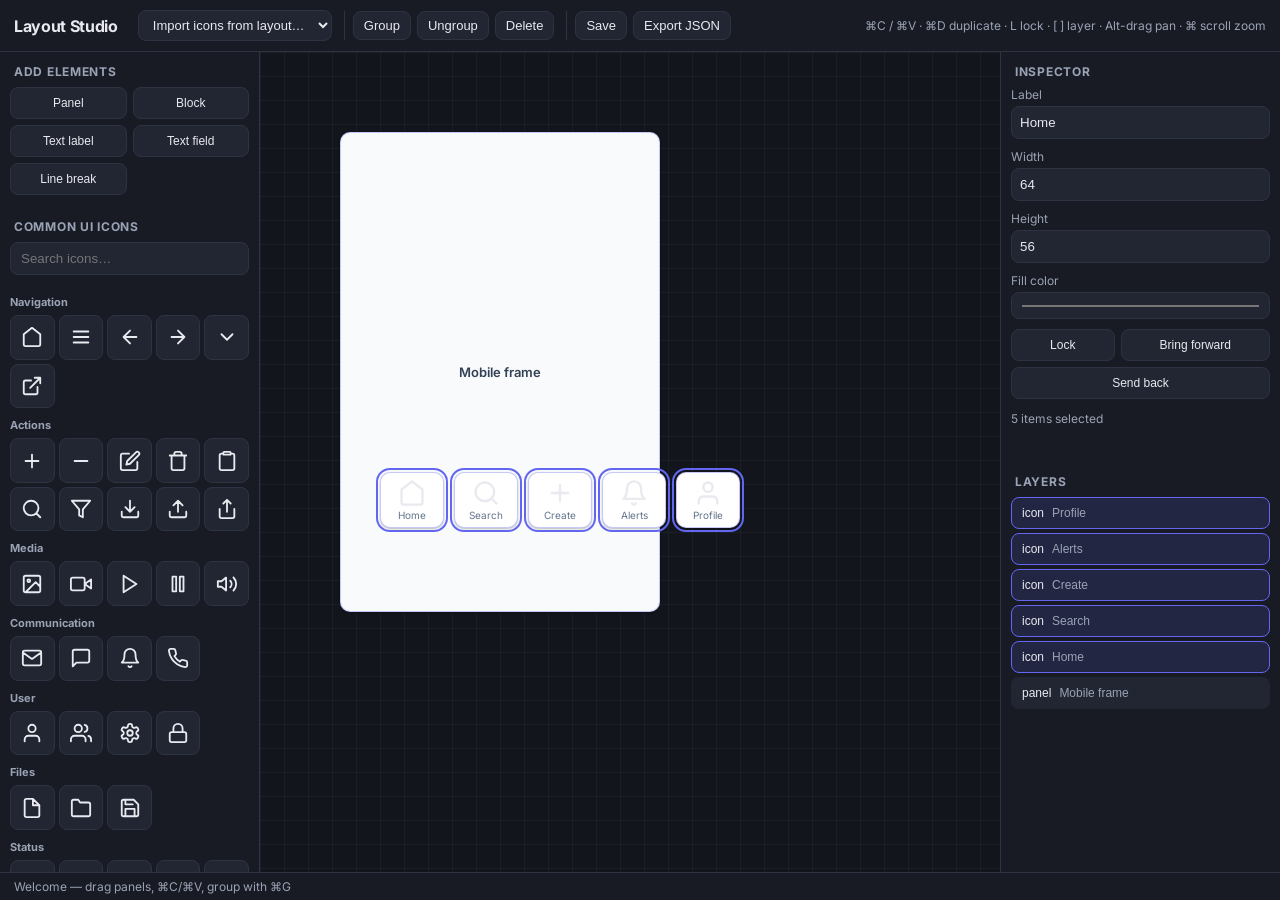
==== layout-studio/index.html @ 889ed474 "Add Layout Studio wireframe canvas with Figma-like editing tools Introduces a standalone browser app" ====
<!DOCTYPE html>
<html lang="en">
  <head>
    <meta charset="UTF-8" />
    <meta name="viewport" content="width=device-width, initial-scale=1" />
    <title>Layout Studio — lightweight wireframe canvas</title>
    <link rel="preconnect" href="https://fonts.googleapis.com" />
    <link rel="preconnect" href="https://fonts.gstatic.com" crossorigin />
    <link
      href="https://fonts.googleapis.com/css2?family=Inter:wght@400;600;700&display=swap"
      rel="stylesheet"
    />
    <link rel="stylesheet" href="css/styles.css" />
  </head>
  <body>
    <div class="app">
      <header class="topbar">
        <span class="brand">Layout Studio</span>
        <select id="import-layout" aria-label="Import from menu layout"></select>
        <div class="tool-group">
          <button type="button" id="btn-group" title="Group (⌘G)">Group</button>
          <button type="button" id="btn-ungroup" title="Ungroup (⌘⇧G)">
            Ungroup
          </button>
          <button type="button" id="btn-delete" title="Delete">Delete</button>
        </div>
        <div class="tool-group">
          <button type="button" id="btn-save">Save</button>
          <button type="button" id="btn-export">Export JSON</button>
        </div>
        <span class="muted" style="margin-left: auto; font-size: 12px">
          ⌘C / ⌘V · ⌘D duplicate · L lock · [ ] layer · Alt-drag pan · ⌘ scroll zoom
        </span>
      </header>

      <div class="main">
        <aside class="sidebar left">
          <h3>Add elements</h3>
          <div class="add-tools">
            <button type="button" data-add="panel">Panel</button>
            <button type="button" data-add="block">Block</button>
            <button type="button" data-add="text">Text label</button>
            <button type="button" data-add="textfield">Text field</button>
            <button type="button" data-add="linebreak">Line break</button>
          </div>
          <h3>Common UI icons</h3>
          <input
            id="icon-search"
            type="search"
            placeholder="Search icons…"
            autocomplete="off"
          />
          <div class="sidebar-scroll" id="icon-library"></div>
        </aside>

        <div class="canvas-wrap">
          <div id="canvas" tabindex="0">
            <div id="canvas-inner"></div>
          </div>
        </div>

        <aside class="sidebar right">
          <h3>Inspector</h3>
          <div class="sidebar-scroll" id="props-panel">
            <p class="muted">Select an object to edit.</p>
          </div>
          <h3>Layers</h3>
          <div class="sidebar-scroll" id="layers-list"></div>
        </aside>

        <footer class="statusbar" id="status">Ready</footer>
      </div>
    </div>
    <script type="module" src="js/app.js"></script>
  </body>
</html>
---- layout-studio/css/styles.css ----
:root {
  --bg: #0f1117;
  --surface: #181b24;
  --surface-2: #222633;
  --border: #2e3344;
  --text: #e8eaef;
  --muted: #9aa3b5;
  --accent: #6366f1;
  --accent-soft: rgba(99, 102, 241, 0.15);
  --canvas-bg: #12151c;
  --grid: rgba(255, 255, 255, 0.04);
  --danger: #ef4444;
  font-family: "Inter", system-ui, -apple-system, sans-serif;
}

* {
  box-sizing: border-box;
}

html,
body {
  margin: 0;
  height: 100%;
  background: var(--bg);
  color: var(--text);
}

.app {
  display: grid;
  grid-template-rows: auto 1fr;
  height: 100vh;
}

.topbar {
  display: flex;
  align-items: center;
  gap: 12px;
  padding: 10px 14px;
  border-bottom: 1px solid var(--border);
  background: var(--surface);
  flex-wrap: wrap;
}

.brand {
  font-weight: 700;
  letter-spacing: -0.02em;
  margin-right: 8px;
}

.topbar select,
.topbar button {
  background: var(--surface-2);
  color: var(--text);
  border: 1px solid var(--border);
  border-radius: 8px;
  padding: 6px 10px;
  font-size: 13px;
  cursor: pointer;
}

.topbar button:hover,
.topbar select:hover {
  border-color: var(--accent);
}

.tool-group {
  display: flex;
  gap: 6px;
  align-items: center;
  padding-left: 8px;
  border-left: 1px solid var(--border);
}

.main {
  display: grid;
  grid-template-columns: 260px 1fr 280px;
  min-height: 0;
}

.sidebar {
  border-right: 1px solid var(--border);
  background: var(--surface);
  display: flex;
  flex-direction: column;
  min-height: 0;
}

.sidebar.right {
  border-right: none;
  border-left: 1px solid var(--border);
}

.sidebar h3 {
  margin: 0;
  padding: 12px 14px 8px;
  font-size: 12px;
  text-transform: uppercase;
  letter-spacing: 0.06em;
  color: var(--muted);
}

.sidebar-scroll {
  overflow: auto;
  padding: 0 10px 12px;
  flex: 1;
}

.add-tools {
  display: grid;
  grid-template-columns: 1fr 1fr;
  gap: 6px;
  padding: 0 10px 12px;
}

.add-tools button {
  background: var(--surface-2);
  border: 1px solid var(--border);
  color: var(--text);
  border-radius: 8px;
  padding: 8px;
  font-size: 12px;
  cursor: pointer;
}

.add-tools button:hover {
  background: var(--accent-soft);
  border-color: var(--accent);
}

#icon-search {
  width: calc(100% - 20px);
  margin: 0 10px 10px;
  padding: 8px 10px;
  border-radius: 8px;
  border: 1px solid var(--border);
  background: var(--surface-2);
  color: var(--text);
}

.icon-section h4 {
  margin: 10px 0 6px;
  font-size: 11px;
  color: var(--muted);
}

.icon-grid {
  display: grid;
  grid-template-columns: repeat(5, 1fr);
  gap: 4px;
}

.icon-pick {
  aspect-ratio: 1;
  display: grid;
  place-items: center;
  background: var(--surface-2);
  border: 1px solid var(--border);
  border-radius: 8px;
  color: var(--text);
  cursor: pointer;
}

.icon-pick:hover {
  border-color: var(--accent);
  background: var(--accent-soft);
}

.canvas-wrap {
  position: relative;
  overflow: hidden;
  background: var(--canvas-bg);
  background-image: linear-gradient(var(--grid) 1px, transparent 1px),
    linear-gradient(90deg, var(--grid) 1px, transparent 1px);
  background-size: 24px 24px;
}

#canvas {
  width: 100%;
  height: 100%;
  position: relative;
  cursor: default;
}

#canvas-inner {
  position: absolute;
  left: 0;
  top: 0;
  transform-origin: 0 0;
  width: 4000px;
  height: 4000px;
}

.node {
  position: absolute;
  border: 1px solid rgba(99, 102, 241, 0.35);
  border-radius: 10px;
  cursor: move;
  user-select: none;
  display: flex;
  align-items: center;
  justify-content: center;
  padding: 6px;
  box-shadow: 0 1px 2px rgba(0, 0, 0, 0.25);
}

.node.is-selected {
  outline: 2px solid var(--accent);
  outline-offset: 2px;
}

.node.is-locked {
  opacity: 0.85;
  cursor: not-allowed;
}

.node-group {
  border-style: dashed;
  border-color: var(--accent);
  background: var(--accent-soft) !important;
}

.node-label {
  font-size: 13px;
  font-weight: 600;
  color: #334155;
  pointer-events: none;
}

.node-text {
  font-size: 14px;
  font-weight: 500;
  border: none;
  background: transparent !important;
  box-shadow: none;
  justify-content: flex-start;
  padding-left: 4px;
}

.node-textfield {
  justify-content: flex-start;
  background: #fff !important;
  border-color: #cbd5e1;
}

.tf-placeholder {
  color: #94a3b8;
  font-size: 13px;
}

.node-icon {
  flex-direction: column;
  gap: 2px;
  background: #fff !important;
}

.icon-caption {
  font-size: 10px;
  color: #64748b;
}

.node-linebreak {
  border: none;
  box-shadow: none;
  background: transparent !important;
  padding: 0;
}

.break-line {
  display: block;
  width: 100%;
  height: 2px;
  background: #94a3b8;
  border-radius: 1px;
}

.lock-badge {
  position: absolute;
  top: 4px;
  right: 4px;
  opacity: 0.6;
}

.marquee {
  position: absolute;
  border: 1px dashed var(--accent);
  background: var(--accent-soft);
  pointer-events: none;
}

.layer-row {
  display: flex;
  justify-content: space-between;
  width: 100%;
  text-align: left;
  padding: 8px 10px;
  margin-bottom: 4px;
  border-radius: 8px;
  border: 1px solid transparent;
  background: var(--surface-2);
  color: var(--text);
  font-size: 12px;
  cursor: pointer;
}

.layer-row.active {
  border-color: var(--accent);
  background: var(--accent-soft);
}

.layer-name {
  color: var(--muted);
  margin-left: 8px;
  flex: 1;
  overflow: hidden;
  text-overflow: ellipsis;
  white-space: nowrap;
}

#props-panel label {
  display: block;
  font-size: 12px;
  color: var(--muted);
  margin-bottom: 10px;
}

#props-panel input {
  display: block;
  width: 100%;
  margin-top: 4px;
  padding: 8px;
  border-radius: 8px;
  border: 1px solid var(--border);
  background: var(--surface-2);
  color: var(--text);
}

.prop-actions {
  display: flex;
  flex-wrap: wrap;
  gap: 6px;
  margin-top: 8px;
}

.prop-actions button {
  flex: 1 1 auto;
  min-width: 90px;
  padding: 8px;
  border-radius: 8px;
  border: 1px solid var(--border);
  background: var(--surface-2);
  color: var(--text);
  cursor: pointer;
  font-size: 12px;
}

.muted {
  color: var(--muted);
  font-size: 12px;
}

.statusbar {
  grid-column: 1 / -1;
  border-top: 1px solid var(--border);
  padding: 6px 14px;
  font-size: 12px;
  color: var(--muted);
  background: var(--surface);
}

.main {
  grid-template-rows: 1fr auto;
}

@media (max-width: 960px) {
  .main {
    grid-template-columns: 1fr;
    grid-template-rows: auto 1fr auto auto;
  }
  .sidebar.left {
    order: 2;
    max-height: 200px;
  }
  .canvas-wrap {
    order: 1;
    min-height: 50vh;
  }
}
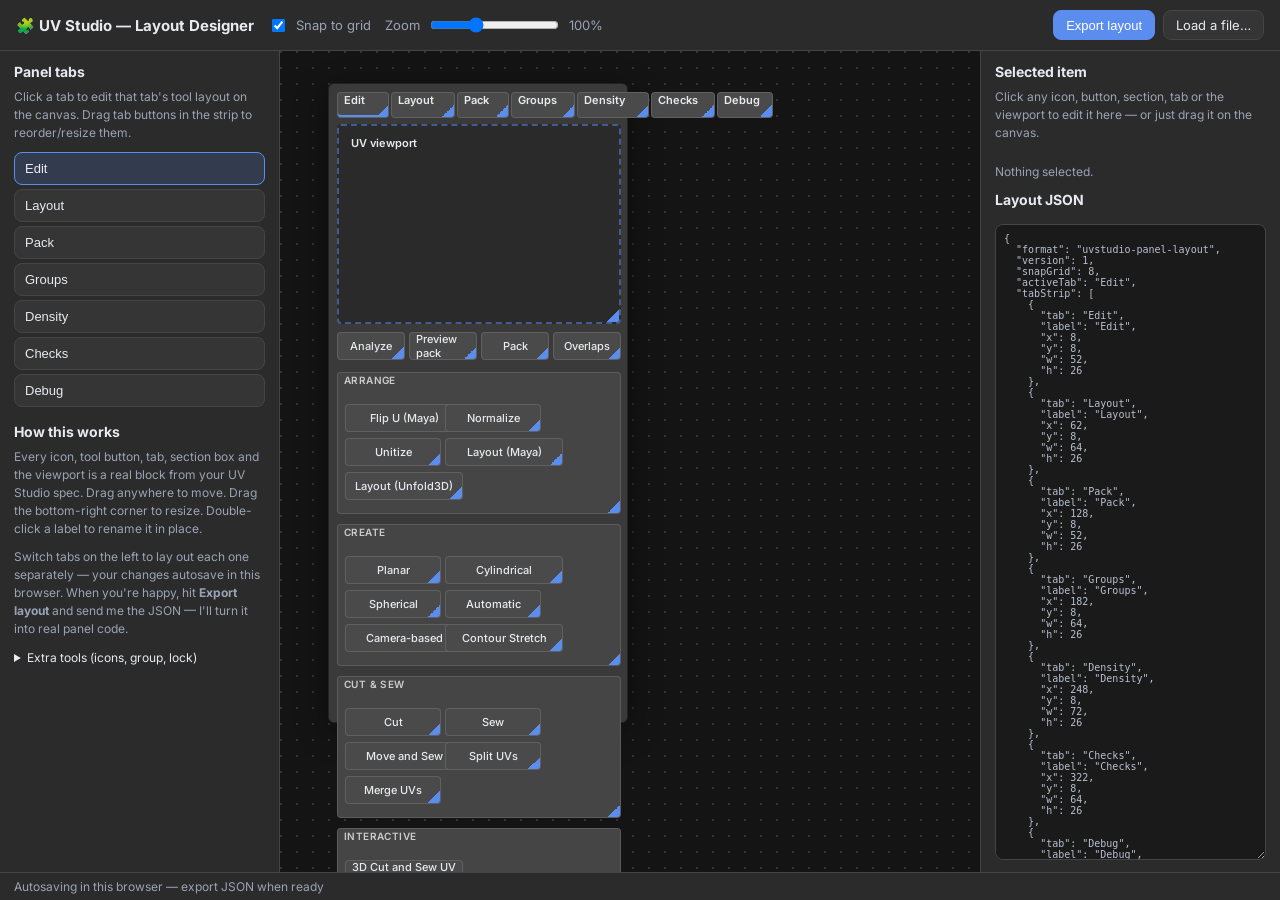
==== commit f53e9442: "Rebuild layout-studio as UV Studio Layout Designer from artifact spec Match panel tabs, snap/zoom, i" ====
--- a/layout-studio/index.html
+++ b/layout-studio/index.html
@@ -3,7 +3,7 @@
   <head>
     <meta charset="UTF-8" />
     <meta name="viewport" content="width=device-width, initial-scale=1" />
-    <title>Layout Studio — lightweight wireframe canvas</title>
+    <title>UV Studio — Layout Designer</title>
     <link rel="preconnect" href="https://fonts.googleapis.com" />
     <link rel="preconnect" href="https://fonts.gstatic.com" crossorigin />
     <link
@@ -13,44 +13,65 @@
     <link rel="stylesheet" href="css/styles.css" />
   </head>
   <body>
-    <div class="app">
+    <div class="app uv-designer">
       <header class="topbar">
-        <span class="brand">Layout Studio</span>
-        <select id="import-layout" aria-label="Import from menu layout"></select>
+        <span class="brand">🧩 UV Studio — Layout Designer</span>
+        <label class="chk">
+          <input type="checkbox" id="snap-grid" checked />
+          Snap to grid
+        </label>
+        <label class="zoom-control">
+          Zoom
+          <input type="range" id="zoom-range" min="50" max="200" value="100" />
+          <span id="zoom-label">100%</span>
+        </label>
         <div class="tool-group">
-          <button type="button" id="btn-group" title="Group (⌘G)">Group</button>
-          <button type="button" id="btn-ungroup" title="Ungroup (⌘⇧G)">
-            Ungroup
+          <button type="button" id="btn-export" class="primary">
+            Export layout
           </button>
-          <button type="button" id="btn-delete" title="Delete">Delete</button>
+          <label class="file-btn">
+            Load a file…
+            <input type="file" id="load-json" accept="application/json,.json" hidden />
+          </label>
         </div>
-        <div class="tool-group">
-          <button type="button" id="btn-save">Save</button>
-          <button type="button" id="btn-export">Export JSON</button>
-        </div>
-        <span class="muted" style="margin-left: auto; font-size: 12px">
-          ⌘C / ⌘V · ⌘D duplicate · L lock · [ ] layer · Alt-drag pan · ⌘ scroll zoom
-        </span>
       </header>
 
       <div class="main">
         <aside class="sidebar left">
-          <h3>Add elements</h3>
-          <div class="add-tools">
-            <button type="button" data-add="panel">Panel</button>
-            <button type="button" data-add="block">Block</button>
-            <button type="button" data-add="text">Text label</button>
-            <button type="button" data-add="textfield">Text field</button>
-            <button type="button" data-add="linebreak">Line break</button>
+          <h2 class="sidebar-title">Panel tabs</h2>
+          <p class="hint">
+            Click a tab to edit that tab's tool layout on the canvas. Drag tab
+            buttons in the strip to reorder/resize them.
+          </p>
+          <nav id="tab-list" class="tab-list"></nav>
+
+          <h2 class="sidebar-title">How this works</h2>
+          <div class="help-copy">
+            <p>
+              Every icon, tool button, tab, section box and the viewport is a
+              real block from your UV Studio spec. Drag anywhere to move. Drag
+              the bottom-right corner to resize. Double-click a label to rename
+              it in place.
+            </p>
+            <p>
+              Switch tabs on the left to lay out each one separately — your
+              changes autosave in this browser. When you're happy, hit
+              <strong>Export layout</strong> and send me the JSON — I'll turn
+              it into real panel code.
+            </p>
           </div>
-          <h3>Common UI icons</h3>
-          <input
-            id="icon-search"
-            type="search"
-            placeholder="Search icons…"
-            autocomplete="off"
-          />
-          <div class="sidebar-scroll" id="icon-library"></div>
+
+          <details class="extras">
+            <summary>Extra tools (icons, group, lock)</summary>
+            <input id="icon-search" type="search" placeholder="Search icons…" />
+            <div id="icon-library" class="sidebar-scroll compact"></div>
+            <div class="mini-actions">
+              <button type="button" id="btn-group">Group</button>
+              <button type="button" id="btn-lock">Lock</button>
+              <button type="button" id="btn-forward">Forward</button>
+              <button type="button" id="btn-back">Back</button>
+            </div>
+          </details>
         </aside>
 
         <div class="canvas-wrap">
@@ -60,17 +81,22 @@
         </div>
 
         <aside class="sidebar right">
-          <h3>Inspector</h3>
-          <div class="sidebar-scroll" id="props-panel">
-            <p class="muted">Select an object to edit.</p>
+          <h2 class="sidebar-title">Selected item</h2>
+          <p class="hint">
+            Click any icon, button, section, tab or the viewport to edit it here
+            — or just drag it on the canvas.
+          </p>
+          <div id="props-panel" class="props-form">
+            <p class="muted">Nothing selected.</p>
           </div>
-          <h3>Layers</h3>
-          <div class="sidebar-scroll" id="layers-list"></div>
+
+          <h2 class="sidebar-title">Layout JSON</h2>
+          <textarea id="json-preview" class="json-preview" readonly spellcheck="false"></textarea>
         </aside>
 
         <footer class="statusbar" id="status">Ready</footer>
       </div>
     </div>
-    <script type="module" src="js/app.js"></script>
+    <script type="module" src="js/uv-designer.js"></script>
   </body>
 </html>
--- a/layout-studio/css/styles.css
+++ b/layout-studio/css/styles.css
@@ -1,16 +1,15 @@
 :root {
-  --bg: #0f1117;
-  --surface: #181b24;
-  --surface-2: #222633;
-  --border: #2e3344;
+  --bg: #1e1e1e;
+  --surface: #2b2b2b;
+  --surface-2: #353535;
+  --border: #454545;
   --text: #e8eaef;
   --muted: #9aa3b5;
-  --accent: #6366f1;
-  --accent-soft: rgba(99, 102, 241, 0.15);
-  --canvas-bg: #12151c;
-  --grid: rgba(255, 255, 255, 0.04);
-  --danger: #ef4444;
-  font-family: "Inter", system-ui, -apple-system, sans-serif;
+  --accent: #5b8def;
+  --accent-soft: rgba(91, 141, 239, 0.18);
+  --canvas-bg: #141414;
+  --maya-panel: #3a3a3a;
+  font-family: "Inter", system-ui, sans-serif;
 }
 
 * {
@@ -34,8 +33,8 @@
 .topbar {
   display: flex;
   align-items: center;
-  gap: 12px;
-  padding: 10px 14px;
+  gap: 14px;
+  padding: 10px 16px;
   border-bottom: 1px solid var(--border);
   background: var(--surface);
   flex-wrap: wrap;
@@ -43,104 +42,130 @@
 
 .brand {
   font-weight: 700;
-  letter-spacing: -0.02em;
-  margin-right: 8px;
-}
-
-.topbar select,
-.topbar button {
+  font-size: 15px;
+}
+
+.chk,
+.zoom-control {
+  display: flex;
+  align-items: center;
+  gap: 8px;
+  font-size: 13px;
+  color: var(--muted);
+}
+
+.topbar button,
+.file-btn {
   background: var(--surface-2);
   color: var(--text);
   border: 1px solid var(--border);
   border-radius: 8px;
-  padding: 6px 10px;
+  padding: 6px 12px;
   font-size: 13px;
   cursor: pointer;
 }
 
-.topbar button:hover,
-.topbar select:hover {
+.topbar button.primary {
+  background: var(--accent);
   border-color: var(--accent);
+  color: #fff;
 }
 
 .tool-group {
   display: flex;
-  gap: 6px;
-  align-items: center;
-  padding-left: 8px;
-  border-left: 1px solid var(--border);
+  gap: 8px;
+  margin-left: auto;
 }
 
 .main {
   display: grid;
-  grid-template-columns: 260px 1fr 280px;
+  grid-template-columns: 280px 1fr 300px;
+  grid-template-rows: 1fr auto;
   min-height: 0;
 }
 
 .sidebar {
   border-right: 1px solid var(--border);
   background: var(--surface);
-  display: flex;
-  flex-direction: column;
+  padding: 12px 14px;
+  overflow: auto;
   min-height: 0;
 }
 
 .sidebar.right {
   border-right: none;
   border-left: 1px solid var(--border);
-}
-
-.sidebar h3 {
-  margin: 0;
-  padding: 12px 14px 8px;
+  display: flex;
+  flex-direction: column;
+}
+
+.sidebar-title {
+  margin: 0 0 8px;
+  font-size: 14px;
+  font-weight: 700;
+}
+
+.hint,
+.help-copy p {
   font-size: 12px;
-  text-transform: uppercase;
-  letter-spacing: 0.06em;
-  color: var(--muted);
-}
-
-.sidebar-scroll {
-  overflow: auto;
-  padding: 0 10px 12px;
-  flex: 1;
-}
-
-.add-tools {
-  display: grid;
-  grid-template-columns: 1fr 1fr;
-  gap: 6px;
-  padding: 0 10px 12px;
-}
-
-.add-tools button {
-  background: var(--surface-2);
-  border: 1px solid var(--border);
-  color: var(--text);
-  border-radius: 8px;
-  padding: 8px;
-  font-size: 12px;
-  cursor: pointer;
-}
-
-.add-tools button:hover {
-  background: var(--accent-soft);
-  border-color: var(--accent);
-}
-
-#icon-search {
-  width: calc(100% - 20px);
-  margin: 0 10px 10px;
+  line-height: 1.5;
+  color: var(--muted);
+  margin: 0 0 10px;
+}
+
+.tab-list {
+  display: flex;
+  flex-direction: column;
+  gap: 4px;
+  margin-bottom: 16px;
+}
+
+.tab-pick {
+  text-align: left;
   padding: 8px 10px;
   border-radius: 8px;
   border: 1px solid var(--border);
   background: var(--surface-2);
   color: var(--text);
-}
-
-.icon-section h4 {
-  margin: 10px 0 6px;
+  cursor: pointer;
+  font-size: 13px;
+}
+
+.tab-pick.active {
+  border-color: var(--accent);
+  background: var(--accent-soft);
+}
+
+.extras {
+  margin-top: 12px;
+  font-size: 12px;
+}
+
+.extras input[type="search"] {
+  width: 100%;
+  margin: 8px 0;
+  padding: 6px 8px;
+  border-radius: 6px;
+  border: 1px solid var(--border);
+  background: var(--surface-2);
+  color: var(--text);
+}
+
+.mini-actions {
+  display: grid;
+  grid-template-columns: 1fr 1fr;
+  gap: 4px;
+  margin-top: 8px;
+}
+
+.mini-actions button {
+  padding: 6px;
   font-size: 11px;
-  color: var(--muted);
+  border-radius: 6px;
+  border: 1px solid var(--border);
+  background: var(--surface-2);
+  color: var(--text);
+  cursor: pointer;
 }
 
 .icon-grid {
@@ -151,237 +176,166 @@
 
 .icon-pick {
   aspect-ratio: 1;
+  border: 1px solid var(--border);
+  border-radius: 6px;
+  background: var(--surface-2);
+  color: var(--text);
+  cursor: pointer;
   display: grid;
   place-items: center;
-  background: var(--surface-2);
-  border: 1px solid var(--border);
-  border-radius: 8px;
-  color: var(--text);
-  cursor: pointer;
-}
-
-.icon-pick:hover {
-  border-color: var(--accent);
-  background: var(--accent-soft);
 }
 
 .canvas-wrap {
-  position: relative;
   overflow: hidden;
   background: var(--canvas-bg);
-  background-image: linear-gradient(var(--grid) 1px, transparent 1px),
-    linear-gradient(90deg, var(--grid) 1px, transparent 1px);
-  background-size: 24px 24px;
+  background-image: radial-gradient(circle at 1px 1px, #333 1px, transparent 0);
+  background-size: 16px 16px;
 }
 
 #canvas {
   width: 100%;
   height: 100%;
   position: relative;
-  cursor: default;
 }
 
 #canvas-inner {
   position: absolute;
-  left: 0;
-  top: 0;
   transform-origin: 0 0;
-  width: 4000px;
-  height: 4000px;
+}
+
+.panel-frame {
+  position: relative;
+  background: var(--maya-panel);
+  border-radius: 6px;
+  box-shadow: 0 8px 32px rgba(0, 0, 0, 0.45);
+  border: 1px solid #222;
 }
 
 .node {
   position: absolute;
-  border: 1px solid rgba(99, 102, 241, 0.35);
-  border-radius: 10px;
+  border: 1px solid rgba(255, 255, 255, 0.12);
+  border-radius: 4px;
   cursor: move;
   user-select: none;
+  font-size: 11px;
+  overflow: hidden;
+}
+
+.node.is-selected {
+  outline: 2px solid var(--accent);
+  outline-offset: 1px;
+}
+
+.node.is-active-tab {
+  box-shadow: inset 0 -2px 0 var(--accent);
+}
+
+.node-viewport {
+  border: 2px dashed rgba(91, 141, 239, 0.5);
+  display: flex;
+  align-items: flex-start;
+  padding: 6px;
+}
+
+.node-label,
+.tool-caption {
+  pointer-events: auto;
+  padding: 4px 6px;
+  font-weight: 600;
+}
+
+.tool-caption {
   display: flex;
   align-items: center;
   justify-content: center;
-  padding: 6px;
-  box-shadow: 0 1px 2px rgba(0, 0, 0, 0.25);
-}
-
-.node.is-selected {
-  outline: 2px solid var(--accent);
-  outline-offset: 2px;
+  width: 100%;
+  height: 100%;
+  font-weight: 500;
+}
+
+.node-section .node-label {
+  font-size: 10px;
+  text-transform: uppercase;
+  letter-spacing: 0.04em;
+  color: #ccc;
 }
 
 .node.is-locked {
-  opacity: 0.85;
+  opacity: 0.7;
   cursor: not-allowed;
 }
 
-.node-group {
-  border-style: dashed;
-  border-color: var(--accent);
-  background: var(--accent-soft) !important;
-}
-
-.node-label {
+.resize-handle {
+  position: absolute;
+  right: 0;
+  bottom: 0;
+  width: 12px;
+  height: 12px;
+  cursor: nwse-resize;
+  background: linear-gradient(135deg, transparent 50%, var(--accent) 50%);
+}
+
+.props-form label {
+  display: block;
+  font-size: 11px;
+  color: var(--muted);
+  margin-bottom: 8px;
+}
+
+.props-form input {
+  display: block;
+  width: 100%;
+  margin-top: 4px;
+  padding: 7px 8px;
+  border-radius: 6px;
+  border: 1px solid var(--border);
+  background: var(--surface-2);
+  color: var(--text);
   font-size: 13px;
-  font-weight: 600;
-  color: #334155;
-  pointer-events: none;
-}
-
-.node-text {
-  font-size: 14px;
-  font-weight: 500;
-  border: none;
-  background: transparent !important;
-  box-shadow: none;
-  justify-content: flex-start;
-  padding-left: 4px;
-}
-
-.node-textfield {
-  justify-content: flex-start;
-  background: #fff !important;
-  border-color: #cbd5e1;
-}
-
-.tf-placeholder {
-  color: #94a3b8;
-  font-size: 13px;
-}
-
-.node-icon {
-  flex-direction: column;
-  gap: 2px;
-  background: #fff !important;
-}
-
-.icon-caption {
+}
+
+.json-preview {
+  flex: 1;
+  min-height: 120px;
+  width: 100%;
+  margin-top: 8px;
+  padding: 8px;
+  font-family: ui-monospace, monospace;
   font-size: 10px;
-  color: #64748b;
-}
-
-.node-linebreak {
-  border: none;
-  box-shadow: none;
-  background: transparent !important;
-  padding: 0;
-}
-
-.break-line {
-  display: block;
-  width: 100%;
-  height: 2px;
-  background: #94a3b8;
-  border-radius: 1px;
-}
-
-.lock-badge {
-  position: absolute;
-  top: 4px;
-  right: 4px;
-  opacity: 0.6;
-}
-
-.marquee {
-  position: absolute;
-  border: 1px dashed var(--accent);
-  background: var(--accent-soft);
-  pointer-events: none;
-}
-
-.layer-row {
-  display: flex;
-  justify-content: space-between;
-  width: 100%;
-  text-align: left;
-  padding: 8px 10px;
-  margin-bottom: 4px;
   border-radius: 8px;
-  border: 1px solid transparent;
-  background: var(--surface-2);
-  color: var(--text);
-  font-size: 12px;
-  cursor: pointer;
-}
-
-.layer-row.active {
-  border-color: var(--accent);
-  background: var(--accent-soft);
-}
-
-.layer-name {
-  color: var(--muted);
-  margin-left: 8px;
-  flex: 1;
-  overflow: hidden;
-  text-overflow: ellipsis;
-  white-space: nowrap;
-}
-
-#props-panel label {
-  display: block;
-  font-size: 12px;
-  color: var(--muted);
-  margin-bottom: 10px;
-}
-
-#props-panel input {
-  display: block;
-  width: 100%;
-  margin-top: 4px;
-  padding: 8px;
-  border-radius: 8px;
-  border: 1px solid var(--border);
-  background: var(--surface-2);
-  color: var(--text);
-}
-
-.prop-actions {
-  display: flex;
-  flex-wrap: wrap;
-  gap: 6px;
-  margin-top: 8px;
-}
-
-.prop-actions button {
-  flex: 1 1 auto;
-  min-width: 90px;
-  padding: 8px;
-  border-radius: 8px;
-  border: 1px solid var(--border);
-  background: var(--surface-2);
-  color: var(--text);
-  cursor: pointer;
-  font-size: 12px;
-}
-
-.muted {
-  color: var(--muted);
-  font-size: 12px;
+  border: 1px solid var(--border);
+  background: #1a1a1a;
+  color: #b8c0d0;
+  resize: vertical;
 }
 
 .statusbar {
   grid-column: 1 / -1;
-  border-top: 1px solid var(--border);
   padding: 6px 14px;
   font-size: 12px;
   color: var(--muted);
+  border-top: 1px solid var(--border);
   background: var(--surface);
 }
 
-.main {
-  grid-template-rows: 1fr auto;
-}
-
-@media (max-width: 960px) {
+.muted {
+  color: var(--muted);
+  font-size: 12px;
+}
+
+.sidebar-scroll.compact {
+  max-height: 160px;
+  overflow: auto;
+}
+
+.sidebar-scroll.compact h4 {
+  margin: 6px 0 4px;
+  font-size: 10px;
+  color: var(--muted);
+}
+
+@media (max-width: 900px) {
   .main {
     grid-template-columns: 1fr;
-    grid-template-rows: auto 1fr auto auto;
   }
-  .sidebar.left {
-    order: 2;
-    max-height: 200px;
-  }
-  .canvas-wrap {
-    order: 1;
-    min-height: 50vh;
-  }
-}
+}
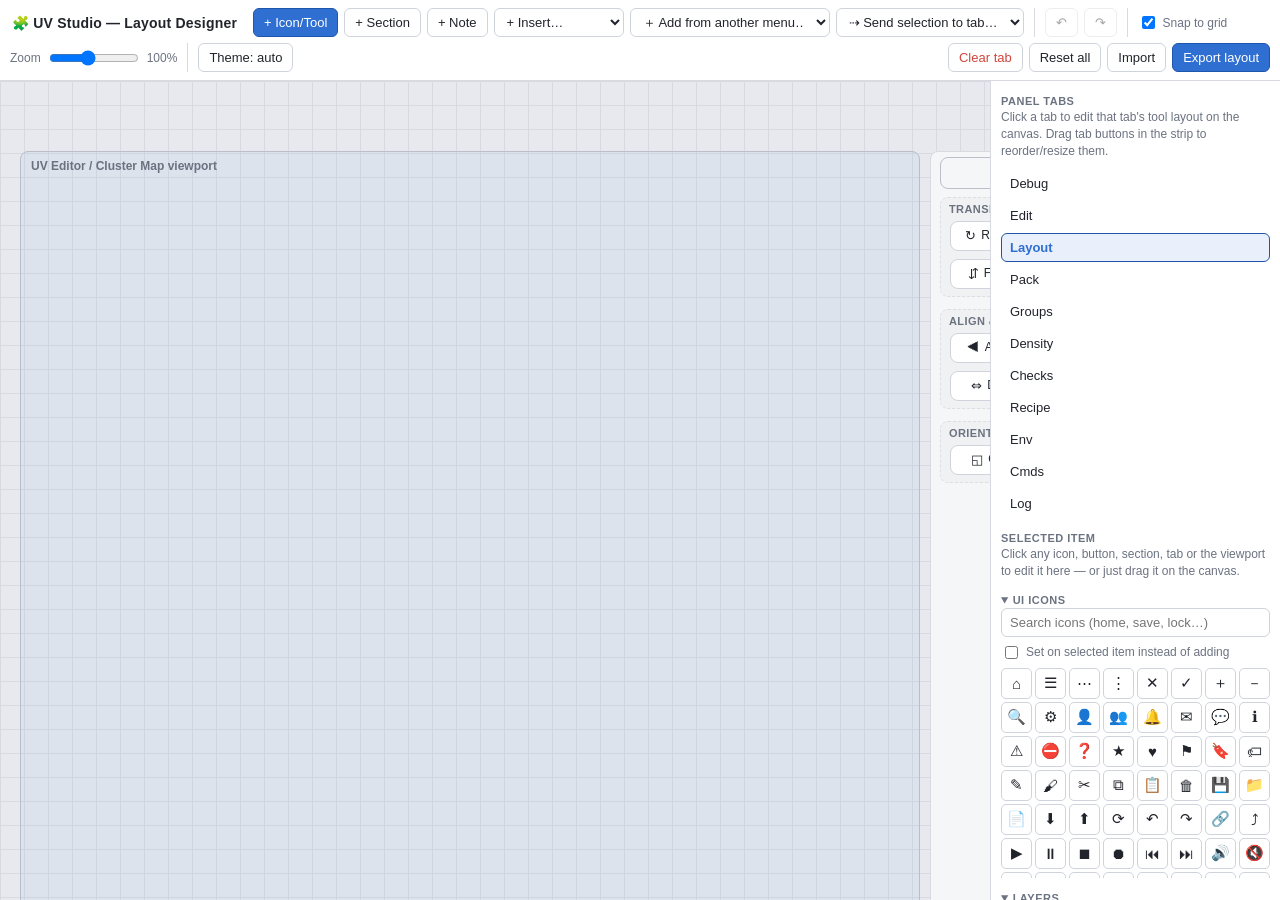
==== commit 7e80d810: "Add Figma-style editing to UV Studio Layout Designer Copy/cut/paste/duplicate across tabs, add-from-" ====
--- a/layout-studio/index.html
+++ b/layout-studio/index.html
@@ -1,102 +1,1945 @@
 <!DOCTYPE html>
 <html lang="en">
-  <head>
-    <meta charset="UTF-8" />
-    <meta name="viewport" content="width=device-width, initial-scale=1" />
-    <title>UV Studio — Layout Designer</title>
-    <link rel="preconnect" href="https://fonts.googleapis.com" />
-    <link rel="preconnect" href="https://fonts.gstatic.com" crossorigin />
-    <link
-      href="https://fonts.googleapis.com/css2?family=Inter:wght@400;600;700&display=swap"
-      rel="stylesheet"
-    />
-    <link rel="stylesheet" href="css/styles.css" />
-  </head>
-  <body>
-    <div class="app uv-designer">
-      <header class="topbar">
-        <span class="brand">🧩 UV Studio — Layout Designer</span>
-        <label class="chk">
-          <input type="checkbox" id="snap-grid" checked />
-          Snap to grid
-        </label>
-        <label class="zoom-control">
-          Zoom
-          <input type="range" id="zoom-range" min="50" max="200" value="100" />
-          <span id="zoom-label">100%</span>
-        </label>
-        <div class="tool-group">
-          <button type="button" id="btn-export" class="primary">
-            Export layout
-          </button>
-          <label class="file-btn">
-            Load a file…
-            <input type="file" id="load-json" accept="application/json,.json" hidden />
-          </label>
+<head>
+<meta charset="UTF-8">
+<meta name="viewport" content="width=device-width, initial-scale=1, viewport-fit=cover">
+<title>UV Studio — Layout Designer</title>
+<style>
+  :root {
+    --bg: #1b1d22;
+    --bg-canvas: #202329;
+    --panel: #24272e;
+    --panel-2: #2b2e36;
+    --line: #383c46;
+    --line-hi: #4b505d;
+    --text: #e7e8ec;
+    --muted: #9299a8;
+    --accent: #5aa2ff;
+    --accent-lo: #2f6fd1;
+    --accent-soft: rgba(90,162,255,0.14);
+    --viewport-fill: rgba(90,162,255,0.06);
+    --section-fill: rgba(255,255,255,0.03);
+    --section-line: rgba(255,255,255,0.10);
+    --tool-fill: #2f333c;
+    --tool-line: #454a56;
+    --tool-hover: #363b45;
+    --tab-fill: #262a31;
+    --tab-active: #34394a;
+    --actionbar-fill: #23262d;
+    --danger: #ff6b6b;
+    --radius: 8px;
+    --font: -apple-system, BlinkMacSystemFont, "Segoe UI", Roboto, Helvetica, Arial, sans-serif, "Apple Color Emoji", "Segoe UI Emoji";
+    padding-top: env(safe-area-inset-top, 0px);
+    padding-bottom: env(safe-area-inset-bottom, 0px);
+  }
+  @media (prefers-color-scheme: light) {
+    :root:not([data-theme="dark"]) {
+      --bg: #f0f1f4;
+      --bg-canvas: #e7e9ee;
+      --panel: #ffffff;
+      --panel-2: #f5f6f8;
+      --line: #d7dae0;
+      --line-hi: #b9bec8;
+      --text: #21242b;
+      --muted: #6b7280;
+      --accent: #2f6fd1;
+      --accent-lo: #1e56ab;
+      --accent-soft: rgba(47,111,209,0.10);
+      --viewport-fill: rgba(47,111,209,0.05);
+      --section-fill: rgba(0,0,0,0.02);
+      --section-line: rgba(0,0,0,0.08);
+      --tool-fill: #ffffff;
+      --tool-line: #cfd3db;
+      --tool-hover: #eef1f6;
+      --tab-fill: #eceef2;
+      --tab-active: #dfe6f7;
+      --actionbar-fill: #eceef2;
+      --danger: #d1453a;
+    }
+  }
+  :root[data-theme="dark"] { color-scheme: dark; }
+  :root[data-theme="light"] { color-scheme: light; }
+
+  * { box-sizing: border-box; }
+  html, body { height: 100%; margin: 0; }
+  body {
+    background: var(--bg);
+    color: var(--text);
+    font-family: var(--font);
+    font-size: 13px;
+    display: flex;
+    flex-direction: column;
+    overflow: hidden;
+  }
+
+  /* ---------- Top bar ---------- */
+  #topbar {
+    flex: 0 0 auto;
+    display: flex;
+    align-items: center;
+    gap: 6px;
+    flex-wrap: wrap;
+    padding: 8px 10px;
+    padding-top: calc(8px + env(safe-area-inset-top, 0px));
+    background: var(--panel);
+    border-bottom: 1px solid var(--line);
+    position: relative;
+    z-index: 50;
+  }
+  #topbar h1 {
+    font-size: 14px;
+    font-weight: 700;
+    margin: 0 10px 0 2px;
+    white-space: nowrap;
+    letter-spacing: 0.2px;
+  }
+  #topbar .sep { width: 1px; align-self: stretch; background: var(--line); margin: 0 4px; }
+  #topbar .spacer { flex: 1 1 auto; }
+  button.btn, select.btn {
+    font: inherit;
+    background: var(--tool-fill);
+    color: var(--text);
+    border: 1px solid var(--tool-line);
+    border-radius: 6px;
+    padding: 6px 10px;
+    cursor: pointer;
+    white-space: nowrap;
+  }
+  select.btn { padding: 5px 8px; max-width: 200px; }
+  button.btn:hover, select.btn:hover { background: var(--tool-hover); }
+  button.btn.primary { background: var(--accent); border-color: var(--accent-lo); color: #fff; }
+  button.btn.primary:hover { filter: brightness(1.07); }
+  button.btn.danger { color: var(--danger); }
+  button.btn:disabled { opacity: 0.4; cursor: default; }
+  label.chk {
+    display: flex; align-items: center; gap: 5px;
+    color: var(--muted); font-size: 12px; white-space: nowrap; cursor: pointer;
+  }
+  #zoomRow { display: flex; align-items: center; gap: 6px; color: var(--muted); font-size: 12px; }
+  #zoomRow input[type=range] { width: 90px; }
+
+  /* ---------- Layout ---------- */
+  #main { flex: 1 1 auto; display: flex; min-height: 0; }
+  #stage {
+    flex: 1 1 auto;
+    overflow: auto;
+    position: relative;
+    background:
+      linear-gradient(var(--line) 1px, transparent 1px) 0 0 / 24px 24px,
+      linear-gradient(90deg, var(--line) 1px, transparent 1px) 0 0 / 24px 24px,
+      var(--bg-canvas);
+    background-blend-mode: normal;
+  }
+  #canvas {
+    position: relative;
+    transform-origin: top left;
+    width: 1760px;
+    height: 960px;
+  }
+
+  /* generic draggable/resizable block */
+  .box {
+    position: absolute;
+    border-radius: var(--radius);
+    user-select: none;
+    touch-action: none;
+    cursor: grab;
+  }
+  .box:active { cursor: grabbing; }
+  .box.selected { outline: 2px solid var(--accent); outline-offset: 1px; }
+  .box.locked { pointer-events: none; }
+  .box.locked .handle { display: none; }
+  .box.hidden-item { display: none; }
+  .box .lbl {
+    width: 100%; height: 100%;
+    display: flex; align-items: center; justify-content: center;
+    gap: 5px;
+    padding: 2px 6px;
+    text-align: center;
+    line-height: 1.15;
+    overflow: hidden;
+    pointer-events: none;
+    font-size: 12px;
+  }
+  .box .lbl .txt[contenteditable="true"] {
+    outline: 1px solid var(--accent); border-radius: 3px; padding: 0 3px;
+    user-select: text; -webkit-user-select: text; cursor: text; min-width: 20px;
+  }
+  .box .icon { font-size: 1.1em; pointer-events: none; }
+  .box .handle {
+    position: absolute; right: -5px; bottom: -5px;
+    width: 16px; height: 16px;
+    cursor: nwse-resize;
+    border-radius: 4px;
+    background: var(--accent);
+    opacity: 0;
+    border: 2px solid var(--panel);
+  }
+  .box:hover .handle, .box.selected .handle { opacity: 1; }
+
+  .box.tool {
+    background: var(--tool-fill);
+    border: 1px solid var(--tool-line);
+    color: var(--text);
+    font-weight: 500;
+  }
+  .box.tool:hover { background: var(--tool-hover); }
+
+  .box.section {
+    background: var(--section-fill);
+    border: 1px dashed var(--section-line);
+    cursor: grab;
+  }
+  .box.section .lbl {
+    align-items: flex-start;
+    justify-content: flex-start;
+    font-size: 11px;
+    font-weight: 700;
+    text-transform: uppercase;
+    letter-spacing: 0.4px;
+    color: var(--muted);
+    padding: 5px 8px;
+  }
+
+  .box.viewport {
+    background: var(--viewport-fill);
+    border: 1.5px solid var(--line-hi);
+  }
+  .box.viewport .lbl {
+    align-items: flex-start; justify-content: flex-start;
+    font-size: 12px; font-weight: 700; color: var(--muted);
+    padding: 8px 10px;
+  }
+
+  .box.tabbtn {
+    background: var(--tab-fill);
+    border: 1px solid var(--tool-line);
+    font-weight: 600;
+    writing-mode: horizontal-tb;
+  }
+  .box.tabbtn.active { background: var(--tab-active); border-color: var(--accent); color: var(--accent); }
+
+  .box.contentarea {
+    background: var(--panel-2);
+    border: 1px solid var(--line);
+  }
+
+  .box.actionbar {
+    background: var(--actionbar-fill);
+    border: 1px solid var(--line);
+  }
+  .box.actionbtn {
+    background: var(--accent-soft);
+    border: 1px solid var(--accent-lo);
+    color: var(--accent);
+    font-weight: 700;
+  }
+
+  .box.pivot {
+    background: var(--panel-2);
+    border: 1px solid var(--line-hi);
+    color: var(--muted);
+    font-style: italic;
+  }
+
+  .box.note {
+    background: #3a3320;
+    border: 1px solid #6b5a2a;
+    color: #e8d38a;
+  }
+  @media (prefers-color-scheme: light) {
+    :root:not([data-theme="dark"]) .box.note { background: #fff6d8; border-color: #e3c862; color: #7a6110; }
+  }
+  :root[data-theme="dark"] .box.note { background: #3a3320; border-color: #6b5a2a; color: #e8d38a; }
+  :root[data-theme="light"] .box.note { background: #fff6d8; border-color: #e3c862; color: #7a6110; }
+
+  .box.text { background: transparent; border: 1px dashed transparent; color: var(--text); }
+  .box.text:hover { border-color: var(--line-hi); }
+  .box.text .lbl { justify-content: flex-start; font-size: 14px; font-weight: 600; }
+
+  .box.textfield { background: var(--tool-fill); border: 1px solid var(--tool-line); border-radius: 6px; color: var(--muted); }
+  .box.textfield .lbl { justify-content: flex-start; padding: 2px 10px; }
+  .box.textfield::after {
+    content: ""; position: absolute; right: 8px; top: 50%; width: 6px; height: 6px;
+    border-right: 1.5px solid var(--muted); border-bottom: 1.5px solid var(--muted);
+    transform: translateY(-50%) rotate(-45deg); opacity: 0; pointer-events: none;
+  }
+
+  .box.block { background: var(--panel-2); border: 1px solid var(--line-hi); color: var(--muted); }
+  .box.block .lbl { font-weight: 600; }
+
+  .box.divider { background: transparent; border-radius: 3px; }
+  .box.divider:hover { background: var(--accent-soft); }
+  .box.divider .line {
+    position: absolute; left: 0; right: 0; top: 50%; height: 2px;
+    transform: translateY(-50%); background: var(--line-hi); border-radius: 1px; pointer-events: none;
+  }
+  .box.divider.vertical .line { left: 50%; right: auto; top: 0; bottom: 0; width: 2px; height: auto; transform: translateX(-50%); }
+  .box.divider .lbl { display: none; }
+
+  .box.iconbox { background: var(--tool-fill); border: 1px solid var(--tool-line); color: var(--text); }
+  .box.iconbox .lbl { padding: 0; }
+  .box.iconbox .lbl .txt { display: none; }
+
+  .marquee {
+    position: absolute; border: 1px solid var(--accent); background: var(--accent-soft);
+    pointer-events: none; z-index: 99999;
+  }
+  .groupframe {
+    position: absolute; border: 1.5px dashed var(--accent); border-radius: 10px;
+    pointer-events: none; z-index: 99998;
+  }
+  .groupframe::before {
+    content: "Group"; position: absolute; top: -17px; left: 0;
+    font-size: 10px; font-weight: 700; color: var(--accent);
+  }
+
+  /* ---------- Right rail ---------- */
+  #rail {
+    flex: 0 0 290px;
+    background: var(--panel);
+    border-left: 1px solid var(--line);
+    padding: 10px;
+    padding-bottom: calc(10px + env(safe-area-inset-bottom, 0px));
+    overflow-y: auto;
+    display: flex; flex-direction: column; gap: 10px;
+  }
+  #rail h2, #rail summary { font-size: 11px; text-transform: uppercase; letter-spacing: .5px; color: var(--muted); margin: 4px 0 2px; font-weight: 700; }
+  #rail summary { cursor: pointer; }
+  #rail .hint { font-size: 12px; color: var(--muted); line-height: 1.4; }
+  #selBox { display: flex; flex-direction: column; gap: 6px; }
+  #selBox input, #selBox select, #rail input[type=search] {
+    font: inherit; background: var(--tool-fill); color: var(--text);
+    border: 1px solid var(--tool-line); border-radius: 6px; padding: 6px 8px; width: 100%;
+  }
+  #selBox input[type=color] { padding: 2px; height: 30px; cursor: pointer; }
+  #selBox .grid2 { display: grid; grid-template-columns: 1fr 1fr; gap: 6px; }
+  #selBox .grid4 { display: grid; grid-template-columns: repeat(4,1fr); gap: 6px; }
+  #selBox .grid4 button.btn { padding: 6px 0; }
+  #selBox label.f { font-size: 11px; color: var(--muted); display: block; margin-bottom: 2px; }
+  .swatches { display: flex; flex-wrap: wrap; gap: 4px; }
+  .swatches button { width: 20px; height: 20px; border-radius: 4px; border: 1px solid var(--line-hi); cursor: pointer; padding: 0; }
+  #tabList { display: flex; flex-direction: column; gap: 3px; }
+  #tabList button {
+    text-align: left; font: inherit; background: transparent; color: var(--text);
+    border: 1px solid transparent; border-radius: 6px; padding: 6px 8px; cursor: pointer;
+  }
+  #tabList button:hover { background: var(--tool-hover); }
+  #tabList button.active { background: var(--accent-soft); color: var(--accent); border-color: var(--accent-lo); font-weight: 600; }
+
+  #iconGrid {
+    display: grid; grid-template-columns: repeat(8, 1fr); gap: 3px;
+    max-height: 210px; overflow-y: auto; margin-top: 6px;
+  }
+  #iconGrid button {
+    font: inherit; font-size: 15px; aspect-ratio: 1; padding: 0;
+    background: var(--tool-fill); border: 1px solid var(--tool-line); border-radius: 5px;
+    color: var(--text); cursor: pointer; overflow: hidden;
+  }
+  #iconGrid button:hover { background: var(--accent-soft); border-color: var(--accent-lo); }
+
+  .rowbtns { display: flex; gap: 4px; flex-wrap: wrap; margin: 6px 0; }
+  .rowbtns .btn { padding: 4px 8px; font-size: 12px; }
+  #layerList { display: flex; flex-direction: column; gap: 1px; max-height: 300px; overflow-y: auto; }
+  .layer { display: flex; align-items: center; gap: 6px; padding: 4px 6px; border-radius: 5px; cursor: pointer; font-size: 12px; }
+  .layer:hover { background: var(--tool-hover); }
+  .layer.active { background: var(--accent-soft); color: var(--accent); }
+  .layer .ic { width: 16px; text-align: center; flex: 0 0 auto; }
+  .layer .nm { flex: 1 1 auto; overflow: hidden; text-overflow: ellipsis; white-space: nowrap; }
+  .layer .kd { color: var(--muted); font-size: 10px; flex: 0 0 auto; }
+  .layer button { background: transparent; border: 0; cursor: pointer; font-size: 12px; opacity: .3; padding: 0 2px; color: var(--text); }
+  .layer button.on { opacity: 1; }
+  .layer.is-hidden .nm { opacity: .45; text-decoration: line-through; }
+
+  #ctx {
+    position: fixed; display: none; z-index: 200; min-width: 210px; padding: 4px;
+    background: var(--panel); border: 1px solid var(--line); border-radius: 8px;
+    box-shadow: 0 8px 24px rgba(0,0,0,.35);
+  }
+  #ctx button {
+    display: flex; justify-content: space-between; width: 100%; text-align: left;
+    background: transparent; border: 0; color: var(--text); font: inherit;
+    padding: 6px 10px; border-radius: 5px; cursor: pointer;
+  }
+  #ctx button:hover:not(:disabled) { background: var(--tool-hover); }
+  #ctx button:disabled { opacity: .4; cursor: default; }
+  #ctx .k { color: var(--muted); font-size: 11px; margin-left: 16px; }
+  #ctx hr { border: 0; border-top: 1px solid var(--line); margin: 4px 0; }
+
+  #toast {
+    position: fixed; left: 50%; bottom: 18px; transform: translateX(-50%) translateY(8px);
+    background: var(--panel); border: 1px solid var(--line); color: var(--text);
+    padding: 7px 14px; border-radius: 8px; font-size: 12px; opacity: 0; pointer-events: none;
+    transition: opacity .15s, transform .15s; z-index: 300;
+  }
+  #toast.show { opacity: 1; transform: translateX(-50%) translateY(0); }
+
+  #exportModal {
+    position: fixed; inset: 0; background: rgba(0,0,0,0.5);
+    display: none; align-items: center; justify-content: center; z-index: 100;
+    padding: 20px;
+  }
+  #exportModal.open { display: flex; }
+  #exportModal .card {
+    background: var(--panel); border: 1px solid var(--line); border-radius: 10px;
+    width: min(720px, 100%); max-height: 80vh; display: flex; flex-direction: column;
+    padding: 14px; gap: 10px;
+  }
+  #exportModal textarea {
+    flex: 1 1 auto; min-height: 260px; resize: vertical;
+    background: var(--bg-canvas); color: var(--text); border: 1px solid var(--line);
+    border-radius: 6px; padding: 10px; font-family: ui-monospace, "SF Mono", Menlo, Consolas, monospace;
+    font-size: 11px; line-height: 1.4;
+  }
+  #exportModal .row { display: flex; gap: 8px; justify-content: flex-end; flex-wrap: wrap; }
+  #exportModal h3 { margin: 0; font-size: 14px; }
+  #copyMsg { font-size: 12px; color: var(--accent); align-self: center; margin-right: auto; }
+
+  ::-webkit-scrollbar { width: 10px; height: 10px; }
+  ::-webkit-scrollbar-thumb { background: var(--line-hi); border-radius: 6px; }
+  ::-webkit-scrollbar-track { background: transparent; }
+</style>
+</head>
+<body>
+
+<div id="topbar">
+  <h1>🧩 UV Studio — Layout Designer</h1>
+  <button class="btn primary" id="btnAddTool">+ Icon/Tool</button>
+  <button class="btn" id="btnAddSection">+ Section</button>
+  <button class="btn" id="btnAddNote">+ Note</button>
+  <select class="btn" id="selInsert" title="Insert a layout element">
+    <option value="">+ Insert…</option>
+    <option value="text">T  Text label</option>
+    <option value="textfield">⌶  Text field</option>
+    <option value="block">■  Block</option>
+    <option value="divider_h">—  Line break</option>
+    <option value="divider_v">|  Vertical divider</option>
+    <option value="iconbox">★  Icon</option>
+  </select>
+  <select class="btn" id="selAddFrom" title="Copy a tool from any tab's layout onto this tab"></select>
+  <select class="btn" id="selSendTo" title="Copy or move the selection to another tab"></select>
+  <div class="sep"></div>
+  <button class="btn" id="btnUndo" title="Undo (Ctrl+Z)">↶</button>
+  <button class="btn" id="btnRedo" title="Redo (Ctrl+Shift+Z)">↷</button>
+  <div class="sep"></div>
+  <label class="chk"><input type="checkbox" id="chkSnap" checked> Snap to grid</label>
+  <div id="zoomRow">
+    Zoom <input type="range" id="zoomSlider" min="25" max="200" value="100"> <span id="zoomVal">100%</span>
+  </div>
+  <div class="sep"></div>
+  <button class="btn" id="btnTheme">Theme</button>
+  <div class="spacer"></div>
+  <button class="btn danger" id="btnClearTab">Clear tab</button>
+  <button class="btn" id="btnReset">Reset all</button>
+  <button class="btn" id="btnImport">Import</button>
+  <button class="btn primary" id="btnExport">Export layout</button>
+</div>
+
+<div id="main">
+  <div id="stage">
+    <div id="canvas"></div>
+  </div>
+
+  <div id="rail">
+    <div>
+      <h2>Panel tabs</h2>
+      <div class="hint">Click a tab to edit that tab's tool layout on the canvas. Drag tab buttons in the strip to reorder/resize them.</div>
+    </div>
+    <div id="tabList"></div>
+
+    <div>
+      <h2>Selected item</h2>
+      <div id="selBox">
+        <div class="hint" id="selEmpty">Click any icon, button, section, tab or the viewport to edit it here — or just drag it on the canvas.</div>
+        <div id="selFields" style="display:none;">
+          <div class="hint" id="selInfo"></div>
+          <label class="f">Label</label>
+          <input type="text" id="selLabel">
+          <div class="grid2">
+            <div><label class="f">Icon</label><input type="text" id="selIcon" placeholder="none"></div>
+            <div><label class="f">Font size</label><input type="number" id="selFont" min="6" max="96" placeholder="auto"></div>
+          </div>
+          <div class="grid4">
+            <div><label class="f">X</label><input type="number" id="selX"></div>
+            <div><label class="f">Y</label><input type="number" id="selY"></div>
+            <div><label class="f">W</label><input type="number" id="selW"></div>
+            <div><label class="f">H</label><input type="number" id="selH"></div>
+          </div>
+          <div class="grid2">
+            <div><label class="f">Fill</label><input type="color" id="selFill"></div>
+            <div><label class="f">Text</label><input type="color" id="selColor"></div>
+          </div>
+          <div class="swatches" id="swatches"></div>
+          <button class="btn" id="btnResetColor">Reset colors</button>
+          <label class="f">Arrange</label>
+          <div class="grid4">
+            <button class="btn" id="btnFront" title="Bring to front (Ctrl+])">⤒</button>
+            <button class="btn" id="btnForward" title="Bring forward (])">↑</button>
+            <button class="btn" id="btnBackward" title="Send backward ([)">↓</button>
+            <button class="btn" id="btnBack" title="Send to back (Ctrl+[)">⤓</button>
+          </div>
+          <div class="grid2">
+            <button class="btn" id="btnGroup" title="Group (Ctrl+G)">Group</button>
+            <button class="btn" id="btnUngroup" title="Ungroup (Ctrl+Shift+G)">Ungroup</button>
+            <button class="btn" id="btnLock" title="Lock / unlock (Ctrl+Shift+L)">Lock</button>
+            <button class="btn" id="btnDup" title="Duplicate (Ctrl+D)">Duplicate</button>
+          </div>
+          <button class="btn danger" id="btnDeleteSel">Delete</button>
         </div>
-      </header>
-
-      <div class="main">
-        <aside class="sidebar left">
-          <h2 class="sidebar-title">Panel tabs</h2>
-          <p class="hint">
-            Click a tab to edit that tab's tool layout on the canvas. Drag tab
-            buttons in the strip to reorder/resize them.
-          </p>
-          <nav id="tab-list" class="tab-list"></nav>
-
-          <h2 class="sidebar-title">How this works</h2>
-          <div class="help-copy">
-            <p>
-              Every icon, tool button, tab, section box and the viewport is a
-              real block from your UV Studio spec. Drag anywhere to move. Drag
-              the bottom-right corner to resize. Double-click a label to rename
-              it in place.
-            </p>
-            <p>
-              Switch tabs on the left to lay out each one separately — your
-              changes autosave in this browser. When you're happy, hit
-              <strong>Export layout</strong> and send me the JSON — I'll turn
-              it into real panel code.
-            </p>
-          </div>
-
-          <details class="extras">
-            <summary>Extra tools (icons, group, lock)</summary>
-            <input id="icon-search" type="search" placeholder="Search icons…" />
-            <div id="icon-library" class="sidebar-scroll compact"></div>
-            <div class="mini-actions">
-              <button type="button" id="btn-group">Group</button>
-              <button type="button" id="btn-lock">Lock</button>
-              <button type="button" id="btn-forward">Forward</button>
-              <button type="button" id="btn-back">Back</button>
-            </div>
-          </details>
-        </aside>
-
-        <div class="canvas-wrap">
-          <div id="canvas" tabindex="0">
-            <div id="canvas-inner"></div>
-          </div>
-        </div>
-
-        <aside class="sidebar right">
-          <h2 class="sidebar-title">Selected item</h2>
-          <p class="hint">
-            Click any icon, button, section, tab or the viewport to edit it here
-            — or just drag it on the canvas.
-          </p>
-          <div id="props-panel" class="props-form">
-            <p class="muted">Nothing selected.</p>
-          </div>
-
-          <h2 class="sidebar-title">Layout JSON</h2>
-          <textarea id="json-preview" class="json-preview" readonly spellcheck="false"></textarea>
-        </aside>
-
-        <footer class="statusbar" id="status">Ready</footer>
       </div>
     </div>
-    <script type="module" src="js/uv-designer.js"></script>
-  </body>
+
+    <details open>
+      <summary>UI icons</summary>
+      <input type="search" id="iconSearch" placeholder="Search icons (home, save, lock…)">
+      <label class="chk" style="margin-top:6px;"><input type="checkbox" id="chkIconApply"> Set on selected item instead of adding</label>
+      <div id="iconGrid"></div>
+    </details>
+
+    <details open>
+      <summary>Layers</summary>
+      <div class="rowbtns">
+        <button class="btn" id="btnLockFrames" title="Lock viewport, content area and action bar so clicks pass through them">Lock frames</button>
+        <button class="btn" id="btnUnlockAll">Unlock all</button>
+        <button class="btn" id="btnShowAll">Show all</button>
+      </div>
+      <div id="layerList"></div>
+    </details>
+
+    <div>
+      <h2>How this works</h2>
+      <div class="hint">
+        Every icon, tool button, tab, section box and the viewport is a real block from your UV Studio spec.
+        Drag anywhere to move. Drag the bottom-right corner to resize. Double-click a label to rename it in place.
+        Switch tabs on the left to lay out each one separately — your changes autosave in this browser.
+        When you're happy, hit <b>Export layout</b> and send me the JSON — I'll turn it into real panel code.
+        <br><br>
+        <b>Select:</b> Shift-click adds to the selection. Drag on empty canvas (or on an unselected frame) to box-select. Ctrl/⌘-click picks one item inside a group. Right-click for more.<br>
+        <b>Lock</b> the background frames (Layers → Lock frames) so clicks go through them.<br>
+        <b>Keys:</b> Ctrl/⌘+C / V / X copy, paste, cut (works across tabs) · D duplicate · G group · Shift+G ungroup · Shift+L lock · ] [ forward/backward · Ctrl+] [ front/back · arrows nudge · Z undo · Ctrl+scroll zoom.
+      </div>
+    </div>
+  </div>
+</div>
+
+<div id="ctx"></div>
+<div id="toast"></div>
+
+<div id="exportModal">
+  <div class="card">
+    <h3>Layout JSON</h3>
+    <textarea id="exportText" readonly></textarea>
+    <div class="row">
+      <span id="copyMsg"></span>
+      <label class="btn" style="cursor:pointer;">Load a file…
+        <input type="file" id="fileInput" accept="application/json" style="display:none;">
+      </label>
+      <button class="btn" id="btnApplyImport">Apply pasted JSON</button>
+      <button class="btn primary" id="btnCopy">Copy to clipboard</button>
+      <button class="btn" id="btnCloseModal">Close</button>
+    </div>
+  </div>
+</div>
+
+<script>
+(function(){
+  "use strict";
+
+  // ============================================================
+  // 1. Source data — pulled straight from your uvstudio_v5_2.py
+  //    TOOLS registry and DEFAULT_SECTIONS, tab-by-tab.
+  // ============================================================
+  var TAB_ORDER = ["debug","edit","layout","pack","groups","density","checks","recipe","env","cmds","log"];
+  var TAB_LABEL = {
+    debug:"Debug", edit:"Edit", layout:"Layout", pack:"Pack", groups:"Groups",
+    density:"Density", checks:"Checks", recipe:"Recipe", env:"Env", cmds:"Cmds", log:"Log"
+  };
+  var SECTIONS_BY_TAB = {
+    debug:   ["Tests"],
+    edit:    ["Select","Create","Cut & Sew","Interactive","Unfold","Arrange","Pin"],
+    layout:  ["Transform","Align & Distribute","Orient"],
+    pack:    ["Pack"],
+    groups:  ["Pairs","Stacks"],
+    density: ["Density"],
+    checks:  ["Audit"]
+  };
+  var TABS_WITH_PIVOT = {layout:true};
+
+  // [id, label, tab, section, icon]
+  var TOOL_DEFS = [
+    ["rotate","Rotate","layout","Transform","↻"],
+    ["rotate_ccw","Rotate +90","layout","Transform","↺"],
+    ["rotate_cw","Rotate -90","layout","Transform","↻"],
+    ["scale","Scale","layout","Transform","⤢"],
+    ["move","Move","layout","Transform","✥"],
+    ["flip_u","Flip U","layout","Transform","⇋"],
+    ["flip_v","Flip V","layout","Transform","⇵"],
+    ["flip_native_u","Flip U (Maya)","edit","Arrange","⇋"],
+    ["normalize","Normalize","edit","Arrange","▢"],
+    ["unitize","Unitize","edit","Arrange","▢"],
+    ["layout_maya","Layout (Maya)","edit","Arrange","▦"],
+    ["layout_u3d","Layout (Unfold3D)","edit","Arrange","▦"],
+    ["debug_all","Run all tests","debug","Tests","✓"],
+    ["debug_tools","Tool test","debug","Tests","✓"],
+    ["debug_split","Split UVs check","debug","Tests","✓"],
+    ["debug_pins","Pin round-trip","debug","Tests","✓"],
+    ["debug_viewport","Pair-mode viewport","debug","Tests","✓"],
+    ["debug_parity","Option parity","debug","Tests","✓"],
+    ["debug_self","Self tests","debug","Tests","✓"],
+    ["align_left","Align L","layout","Align & Distribute","⯇"],
+    ["align_right","Align R","layout","Align & Distribute","⯈"],
+    ["align_bottom","Align B","layout","Align & Distribute","⯆"],
+    ["align_top","Align T","layout","Align & Distribute","⯅"],
+    ["align_centre_u","Centre U","layout","Align & Distribute","│"],
+    ["align_centre_v","Centre V","layout","Align & Distribute","─"],
+    ["distribute_u","Distribute U","layout","Align & Distribute","⇔"],
+    ["distribute_v","Distribute V","layout","Align & Distribute","⇕"],
+    ["orient_shells","Orient Shells","layout","Orient","◱"],
+    ["orient_edge","Orient to Edge","layout","Orient","◱"],
+    ["straighten_pca","Straighten (PCA)","layout","Orient","╱"],
+    ["link_pair","Pair Selected","groups","Pairs","⛓"],
+    ["link_lock","Lock Selected","groups","Pairs","🔒"],
+    ["unlink","Unlink","groups","Pairs","⛓"],
+    ["list_links","Show Links","groups","Pairs","☰"],
+    ["find_pairs","Find Pairs","groups","Pairs","⌕"],
+    ["stack_pairs","Stack Pairs","groups","Pairs","▤"],
+    ["stack_native","Stack Similar (Maya)","groups","Stacks","▤"],
+    ["pack","Pack","pack","Pack","▣"],
+    ["get_density","Get Density","density","Density","▥"],
+    ["set_density","Set Density","density","Density","▥"],
+    ["planar","Planar","edit","Create","▱"],
+    ["cylindrical","Cylindrical","edit","Create","▱"],
+    ["spherical","Spherical","edit","Create","◯"],
+    ["automatic","Automatic","edit","Create","✦"],
+    ["camera","Camera-based","edit","Create","▱"],
+    ["contour","Contour Stretch","edit","Create","▱"],
+    ["cut","Cut","edit","Cut & Sew","✂"],
+    ["cut_tool","3D Cut and Sew UV Tool","edit","Interactive","✂"],
+    ["sew","Sew","edit","Cut & Sew","🧵"],
+    ["sew_move","Move and Sew","edit","Cut & Sew","🧵"],
+    ["split","Split UVs","edit","Cut & Sew","⑃"],
+    ["merge","Merge UVs","edit","Cut & Sew","⑂"],
+    ["unfold3d","Unfold","edit","Unfold","⬔"],
+    ["optimize","Optimize","edit","Unfold","⬔"],
+    ["straighten_uvs","Straighten UVs","edit","Unfold","╱"],
+    ["straighten_border","Straighten Border","edit","Unfold","╱"],
+    ["pin","Pin","edit","Pin","📌"],
+    ["unpin","Unpin","edit","Pin","📌"],
+    ["invert_pins","Invert Pins","edit","Pin","📌"],
+    ["select_pinned","Select Pinned","edit","Select","📌"],
+    ["check_overlaps","Overlaps","checks","Audit","⚠"],
+    ["check_flipped","Flipped","checks","Audit","⚠"],
+    ["check_density","Density Audit","checks","Audit","⚠"],
+    ["check_bounds","Out of Bounds","checks","Audit","⚠"]
+  ];
+  var RECIPE_TOOLS = [
+    ["recipe_save","Save","recipe","Recipe","💾"],
+    ["recipe_dry","Dry run","recipe","Recipe","▶"],
+    ["recipe_replay","Replay","recipe","Recipe","↻"]
+  ];
+  var ACTION_BAR_DEFS = [
+    ["analyze","Analyze","🔍"],
+    ["pack_preview","Preview Pack","▣"],
+    ["pack_go","Pack","▣"],
+    ["check_overlaps_bar","Check Overlaps","⚠"]
+  ];
+
+  var STORAGE_KEY = "uvstudio_layout_designer_v1";
+  var CLIP_KEY = "uvstudio_layout_designer_clipboard_v1";
+
+  var KIND_NAME = {
+    viewport:"Viewport", contentarea:"Content area", actionbar:"Action bar", section:"Section",
+    pivot:"Pivot strip", note:"Note", tool:"Tool", actionbtn:"Action", tabbtn:"Tab",
+    text:"Text", textfield:"Text field", block:"Block", divider:"Line", iconbox:"Icon"
+  };
+  var KIND_GLYPH = {
+    viewport:"▭", contentarea:"▭", actionbar:"▬", section:"▢", pivot:"⊹", note:"▤", tool:"▪",
+    actionbtn:"▣", tabbtn:"⎍", text:"T", textfield:"⌶", block:"■", divider:"—", iconbox:"★"
+  };
+  // Stacking before anything is reordered: frames at the bottom, containers above
+  // them, then controls. An item's own z (set by Arrange) overrides this.
+  var DEFAULT_Z = {
+    viewport:0, contentarea:0, actionbar:0, section:1, pivot:2, note:2, block:2,
+    tool:4, actionbtn:4, tabbtn:4, textfield:4, text:5, divider:5, iconbox:5
+  };
+  // Big background boxes: dragging on one that isn't selected box-selects what's
+  // on top of it instead of moving it, so it doesn't steal every click.
+  var FRAME_KINDS = {viewport:true, contentarea:true, actionbar:true};
+
+  var INSERT_DEFS = {
+    tool:      {kind:"tool", label:"New Tool", icon:"★", w:96, h:30},
+    section:   {kind:"section", label:"New Section", w:300, h:100},
+    note:      {kind:"note", label:"Note / placeholder", icon:"▤", w:200, h:60},
+    text:      {kind:"text", label:"Text label", w:160, h:32},
+    textfield: {kind:"textfield", label:"Type here…", w:220, h:32},
+    block:     {kind:"block", label:"Content block", w:240, h:120},
+    divider_h: {kind:"divider", label:"Line break", w:320, h:16},
+    divider_v: {kind:"divider", label:"Vertical divider", w:16, h:200},
+    iconbox:   {kind:"iconbox", label:"Icon", icon:"★", w:40, h:40}
+  };
+
+  var SWATCHES = ["#2f333c","#24272e","#3b4252","#5aa2ff","#2f6fd1","#35c48a",
+                  "#e5b53a","#ff8a3d","#ff6b6b","#b07cff","#ffffff","#000000"];
+
+  var UI_ICONS = [
+    ["⌂","home"],["☰","menu hamburger"],["⋯","more horizontal"],["⋮","more vertical"],
+    ["✕","close x cancel"],["✓","check ok done"],["＋","plus add new"],["－","minus remove"],
+    ["🔍","search find magnify"],["⚙","settings gear options"],["👤","user profile account"],["👥","users team people"],
+    ["🔔","bell notification alert"],["✉","mail envelope email"],["💬","chat comment message"],["ℹ","info information"],
+    ["⚠","warning caution"],["⛔","error stop blocked"],["❓","help question"],["★","star favourite"],
+    ["♥","heart like"],["⚑","flag report"],["🔖","bookmark"],["🏷","tag label"],
+    ["✎","edit pencil rename"],["🖌","brush paint"],["✂","scissors cut"],["⧉","copy duplicate"],
+    ["📋","clipboard paste"],["🗑","trash delete bin"],["💾","save disk"],["📁","folder directory"],
+    ["📄","file document page"],["⬇","download"],["⬆","upload"],["⟳","refresh reload sync"],
+    ["↶","undo"],["↷","redo"],["🔗","link chain"],["⤴","share export"],
+    ["▶","play run start"],["⏸","pause"],["⏹","stop"],["⏺","record"],
+    ["⏮","previous back"],["⏭","next skip"],["🔊","volume sound"],["🔇","mute"],
+    ["👁","eye visible show view"],["🙈","hidden hide invisible"],["🔒","lock locked"],["🔓","unlock unlocked"],
+    ["🔑","key password"],["🛡","shield security"],["📌","pin"],["📍","location map marker"],
+    ["←","arrow left"],["→","arrow right"],["↑","arrow up"],["↓","arrow down"],
+    ["❮","chevron left"],["❯","chevron right"],["⌃","chevron up caret"],["⌄","chevron down caret dropdown"],
+    ["⇅","sort order"],["⏷","dropdown filter"],["▦","grid tiles"],["≡","list lines"],
+    ["◧","layers panel sidebar"],["⊞","window tiles"],["⛶","fullscreen maximize"],["⤢","expand resize scale"],
+    ["⊕","zoom in"],["⊖","zoom out"],["◎","target focus"],["⌖","crosshair pivot"],
+    ["✥","move drag"],["↻","rotate"],["⇋","flip mirror"],["🧲","magnet snap"],
+    ["🖼","image picture"],["📷","camera photo"],["🎬","video film"],["🎵","music audio"],
+    ["🎤","microphone voice"],["📊","chart stats graph"],["📅","calendar date"],["🕒","clock time history"],
+    ["☁","cloud"],["🌐","globe web language"],["☀","sun light theme"],["☾","moon dark theme"],
+    ["⚡","bolt lightning fast"],["✨","sparkles magic auto"],["🐞","bug debug"],["⌨","keyboard shortcut"],
+    ["</>","code developer"],["🖥","monitor display screen"],["🔋","battery"],["📶","signal wifi"],
+    ["⏻","power"],["🛒","cart shop"],["◯","circle"],["▢","square"],
+    ["△","triangle"],["◆","diamond"],["⬛","cube block"],["⠿","drag handle grip"]
+  ];
+
+  var MOD = /Mac|iPhone|iPad/.test(navigator.platform) ? "⌘" : "Ctrl";
+
+  // ============================================================
+  // 2. Default layout generation (flow-layout, then freely draggable)
+  // ============================================================
+  function estWidth(label, icon) {
+    var w = 26 + label.length * 6.6 + (icon ? 16 : 0);
+    return Math.max(74, Math.min(190, Math.round(w)));
+  }
+
+  function buildDefaultTab(tabId, ca) {
+    var contentX = ca.x + 10, contentW = ca.w;
+    var hasPivot = !!TABS_WITH_PIVOT[tabId];
+    var y = ca.y + (hasPivot ? 46 : 8);
+    var pivot = hasPivot ? {x: contentX, y: ca.y + 6, w: contentW - 20, h: 32} : null;
+
+    var toolsForTab = TOOL_DEFS.filter(function(t){ return t[2] === tabId; });
+    if (tabId === "recipe") toolsForTab = RECIPE_TOOLS.slice();
+
+    var sectionNames = SECTIONS_BY_TAB[tabId] || (tabId === "recipe" ? ["Recipe"] : []);
+    var sections = [];
+    var items = [];
+    var rowH = 30, gapX = 6, gapY = 8, padX = 10, padTop = 24, padBot = 8;
+
+    sectionNames.forEach(function(secName){
+      var secTools = toolsForTab.filter(function(t){ return t[3] === secName; });
+      if (!secTools.length) return;
+      var innerW = contentW - 20 - padX*2;
+      var cx = padX, cy = padTop, rowMaxH = rowH;
+      var placed = [];
+      secTools.forEach(function(t){
+        var w = estWidth(t[1], t[4]);
+        if (cx + w > innerW && cx > padX) { cx = padX; cy += rowMaxH + gapY; rowMaxH = rowH; }
+        placed.push({id: t[0], label: t[1], icon: t[4], x: cx, y: cy, w: w, h: rowH, section: secName});
+        cx += w + gapX;
+        rowMaxH = Math.max(rowMaxH, rowH);
+      });
+      var secH = cy + rowMaxH + padBot;
+      var secBox = {id: "sec_" + tabId + "_" + secName.replace(/[^a-z0-9]+/gi,"_"),
+                    label: secName, x: contentX, y: y, w: contentW - 20, h: secH};
+      sections.push(secBox);
+      placed.forEach(function(p){
+        items.push({id: p.id, label: p.label, icon: p.icon,
+                    x: secBox.x + p.x, y: secBox.y + p.y, w: p.w, h: p.h, section: secName});
+      });
+      y += secH + 12;
+    });
+
+    // non-tool placeholder content panes
+    var extra = [];
+    if (tabId === "recipe") {
+      extra.push({id:"recipe_steps", label:"Recipe Steps List", type:"note",
+                  x: contentX, y: y, w: contentW - 20, h: 220});
+      y += 232;
+    }
+    if (tabId === "env") extra.push({id:"env_view", label:"Environment Info (read-only text)", type:"note", x: contentX, y: 8, w: contentW-20, h: 300});
+    if (tabId === "cmds") extra.push({id:"cmds_tree", label:"Command Resolution Tree (Tool / Resolved / Kind)", type:"note", x: contentX, y: 8, w: contentW-20, h: 300});
+    if (tabId === "log") extra.push({id:"log_view", label:"Log Output", type:"note", x: contentX, y: 8, w: contentW-20, h: 300});
+
+    return {
+      id: tabId, label: TAB_LABEL[tabId],
+      pivot: pivot,
+      sections: sections,
+      items: items,
+      extra: extra,
+      shapes: [],
+      contentH: Math.max(y + 10, 120)
+    };
+  }
+
+  function buildDefaultState() {
+    var ca = {x: 930, y: 70, w: 660, h: 800, label: "Tools Panel — active tab's content area"};
+    var tabs = {};
+    TAB_ORDER.forEach(function(id){ tabs[id] = buildDefaultTab(id, ca); });
+
+    var tabBar = {x: 1600, y: 70, w: 90, h: 820, items: []};
+    var tby = tabBar.y;
+    TAB_ORDER.forEach(function(id, i){
+      var h = 68;
+      tabBar.items.push({id: "tabbtn_" + id, tab: id, label: TAB_LABEL[id], x: tabBar.x, y: tby, w: tabBar.w, h: h});
+      tby += h + 4;
+    });
+
+    return {
+      activeTab: "layout",
+      zoom: 100,
+      snap: true,
+      theme: "auto",
+      viewport: {x: 20, y: 70, w: 900, h: 890, label: "UV Editor / Cluster Map viewport"},
+      contentArea: ca,
+      actionBar: {
+        box: {x: 930, y: 880, w: 660, h: 50, label: "Action bar"},
+        items: (function(){
+          var w = 660, n = ACTION_BAR_DEFS.length, gap = 8, pad = 8;
+          var bw = Math.floor((w - pad*2 - gap*(n-1)) / n);
+          return ACTION_BAR_DEFS.map(function(a, i){
+            return {id: "action_" + a[0], label: a[1], icon: a[2],
+                    x: 930 + pad + i*(bw+gap), y: 890, w: bw, h: 30};
+          });
+        })()
+      },
+      tabBar: tabBar,
+      tabs: tabs
+    };
+  }
+
+  // ============================================================
+  // 3. State load/save + undo history
+  // ============================================================
+  // Layouts exported before shapes/groups/locks existed still load.
+  function migrate(s) {
+    TAB_ORDER.forEach(function(id){
+      if (!s.tabs[id]) s.tabs[id] = buildDefaultTab(id, s.contentArea);
+    });
+    Object.keys(s.tabs).forEach(function(k){
+      var t = s.tabs[k];
+      t.items = t.items || []; t.sections = t.sections || [];
+      t.extra = t.extra || []; t.shapes = t.shapes || [];
+    });
+    s.actionBar.items = s.actionBar.items || [];
+    s.tabBar.items = s.tabBar.items || [];
+    return s;
+  }
+
+  var state = loadState();
+
+  function loadState() {
+    try {
+      var raw = localStorage.getItem(STORAGE_KEY);
+      if (raw) {
+        var parsed = JSON.parse(raw);
+        if (parsed && parsed.tabs && parsed.tabBar) return migrate(parsed);
+      }
+    } catch (e) { /* ignore, fall through to default */ }
+    return buildDefaultState();
+  }
+
+  var saveTimer = null;
+  function saveState() {
+    clearTimeout(saveTimer);
+    saveTimer = setTimeout(function(){
+      try { localStorage.setItem(STORAGE_KEY, JSON.stringify(state)); }
+      catch (e) { /* storage unavailable — designer still works this session */ }
+    }, 200);
+  }
+
+  var hist = [], hIdx = -1, HIST_MAX = 150;
+  function commit() {
+    saveState();
+    var s = JSON.stringify(state);
+    if (hist[hIdx] === s) return;
+    hist = hist.slice(0, hIdx + 1);
+    hist.push(s);
+    if (hist.length > HIST_MAX) hist.shift();
+    hIdx = hist.length - 1;
+    updateButtons();
+  }
+  function restoreSnapshot(s) {
+    // View settings are not part of the design, so undo leaves them alone.
+    var keep = {zoom: state.zoom, snap: state.snap, theme: state.theme};
+    state = migrate(JSON.parse(s));
+    state.zoom = keep.zoom; state.snap = keep.snap; state.theme = keep.theme;
+    sel = [];
+    render();
+    saveState();
+  }
+  function undo() { if (hIdx > 0) { hIdx--; restoreSnapshot(hist[hIdx]); toast("Undo"); } }
+  function redo() { if (hIdx < hist.length - 1) { hIdx++; restoreSnapshot(hist[hIdx]); toast("Redo"); } }
+
+  // ============================================================
+  // 4. Rendering
+  // ============================================================
+  var canvas = document.getElementById("canvas");
+  var stage = document.getElementById("stage");
+  var entries = [], nodeOf = new Map(), entryOf = new Map();
+  var sel = [], drag = null, clipboard = null, pasteCount = 0, ctxPt = null;
+
+  function $(id) { return document.getElementById(id); }
+  function el(tag, cls) { var e = document.createElement(tag || "div"); if (cls) e.className = cls; return e; }
+  function clone(o) { return JSON.parse(JSON.stringify(o)); }
+  function curTab() { return state.tabs[state.activeTab]; }
+  function isSel(r) { return sel.indexOf(r) >= 0; }
+
+  function zRef(r) {
+    if (r.z !== undefined && r.z !== null) return r.z;
+    var e = entryOf.get(r);
+    return e && DEFAULT_Z[e.kind] !== undefined ? DEFAULT_Z[e.kind] : 3;
+  }
+  function maxZ() { var m = 0; entries.forEach(function(e){ m = Math.max(m, zRef(e.ref)); }); return m; }
+  function minZ() { var m = 0; entries.forEach(function(e){ m = Math.min(m, zRef(e.ref)); }); return m; }
+  function overlaps(a, b) { return a.x < b.x + b.w && b.x < a.x + a.w && a.y < b.y + b.h && b.y < a.y + a.h; }
+
+  function applyGeom(node, g) {
+    if (!node) return;
+    node.style.left = g.x + "px";
+    node.style.top = g.y + "px";
+    node.style.width = g.w + "px";
+    node.style.height = g.h + "px";
+  }
+
+  function applyLook(node, entry) {
+    var ref = entry.ref;
+    var fillTarget = entry.kind === "divider" ? node.querySelector(".line") : node;
+    fillTarget.style.background = ref.fill || "";
+    node.style.color = ref.color || "";
+    var lbl = node.querySelector(".lbl");
+    lbl.style.fontSize = ref.fontSize ? ref.fontSize + "px" : "";
+    if (entry.kind === "iconbox") {
+      var ic = node.querySelector(".icon");
+      if (ic) ic.style.fontSize = (ref.fontSize || Math.max(10, Math.round(Math.min(ref.w, ref.h) * 0.5))) + "px";
+    }
+  }
+
+  function collectEntries() {
+    var out = [];
+    function add(list, kind) {
+      list.forEach(function(r){ out.push({ref: r, kind: r.kind || kind, list: list}); });
+    }
+    out.push({ref: state.viewport, kind: "viewport", list: null});
+    out.push({ref: state.contentArea, kind: "contentarea", list: null});
+    var tab = curTab();
+    if (tab) {
+      if (tab.pivot) {
+        if (tab.pivot.label === undefined) {
+          tab.pivot.label = "Pivot strip (top-left / centre / top-right / …)";
+          tab.pivot.icon = "⊹";
+        }
+        out.push({ref: tab.pivot, kind: "pivot", list: null});
+      }
+      add(tab.sections, "section");
+      add(tab.items, "tool");
+      (tab.extra || []).forEach(function(x){ if (x.icon === undefined) x.icon = "▤"; });
+      add(tab.extra, "note");
+      add(tab.shapes, "block");
+    }
+    out.push({ref: state.actionBar.box, kind: "actionbar", list: null});
+    add(state.actionBar.items, "actionbtn");
+    add(state.tabBar.items, "tabbtn");
+    return out;
+  }
+
+  function makeBox(entry) {
+    var ref = entry.ref, kind = entry.kind;
+    var cls = "box " + kind;
+    if (kind === "tabbtn" && ref.tab === state.activeTab) cls += " active";
+    if (kind === "divider" && ref.h > ref.w) cls += " vertical";
+    if (ref.locked) cls += " locked";
+    if (ref.hidden) cls += " hidden-item";
+    var node = el("div", cls);
+    applyGeom(node, ref);
+    node.style.zIndex = String(zRef(ref));
+    if (kind === "divider") node.appendChild(el("div", "line"));
+    var lbl = el("div", "lbl");
+    if (ref.icon) {
+      var ic = el("span", "icon"); ic.textContent = ref.icon; lbl.appendChild(ic);
+    }
+    var txt = el("span", "txt");
+    txt.textContent = ref.label;
+    lbl.appendChild(txt);
+    node.appendChild(lbl);
+    if (kind === "iconbox" || kind === "divider") node.title = ref.label || "";
+    var handle = el("div", "handle");
+    node.appendChild(handle);
+    node._entry = entry;
+    applyLook(node, entry);
+    wireInteractions(node, handle, entry);
+    return node;
+  }
+
+  function render() {
+    canvas.innerHTML = "";
+    canvas.style.transform = "scale(" + (state.zoom/100) + ")";
+    entries = collectEntries();
+    nodeOf = new Map(); entryOf = new Map();
+    entries.forEach(function(e, i){ e.order = i; entryOf.set(e.ref, e); });
+    var sorted = entries.slice().sort(function(a, b){
+      return (zRef(a.ref) - zRef(b.ref)) || (a.order - b.order);
+    });
+    sorted.forEach(function(e){
+      var n = makeBox(e);
+      nodeOf.set(e.ref, n);
+      canvas.appendChild(n);
+    });
+    sel = sel.filter(function(r){ return entryOf.has(r); });
+    renderTabList();
+    renderLayers();
+    buildAddFrom();
+    buildSendTo();
+    refreshSelection();
+  }
+
+  function renderTabList() {
+    var list = $("tabList");
+    list.innerHTML = "";
+    TAB_ORDER.forEach(function(id){
+      var b = document.createElement("button");
+      b.textContent = TAB_LABEL[id];
+      if (id === state.activeTab) b.className = "active";
+      b.addEventListener("click", function(){
+        state.activeTab = id;
+        render();
+        saveState();
+      });
+      list.appendChild(b);
+    });
+  }
+
+  // ============================================================
+  // 5. Selection
+  // ============================================================
+  function expandGroup(ref) {
+    if (!ref.group) return [ref];
+    return entries.filter(function(e){ return e.ref.group === ref.group && !e.ref.hidden; })
+                  .map(function(e){ return e.ref; });
+  }
+  function setSel(refs) { sel = refs.slice(); refreshSelection(); }
+
+  function refreshSelection() {
+    nodeOf.forEach(function(n, r){ n.classList.toggle("selected", isSel(r)); });
+    updateGroupFrames();
+    updateSelFields();
+    Array.prototype.forEach.call($("layerList").children, function(row){
+      row.classList.toggle("active", isSel(row._ref));
+    });
+    updateButtons();
+  }
+
+  function updateGroupFrames() {
+    Array.prototype.slice.call(canvas.querySelectorAll(".groupframe")).forEach(function(n){ n.remove(); });
+    var gids = {};
+    sel.forEach(function(r){ if (r.group) gids[r.group] = true; });
+    Object.keys(gids).forEach(function(g){
+      var m = entries.filter(function(e){ return e.ref.group === g && !e.ref.hidden; });
+      if (m.length < 2) return;
+      var x0 = Infinity, y0 = Infinity, x1 = -Infinity, y1 = -Infinity;
+      m.forEach(function(e){
+        var r = e.ref;
+        x0 = Math.min(x0, r.x); y0 = Math.min(y0, r.y);
+        x1 = Math.max(x1, r.x + r.w); y1 = Math.max(y1, r.y + r.h);
+      });
+      var f = el("div", "groupframe");
+      applyGeom(f, {x: x0 - 5, y: y0 - 5, w: x1 - x0 + 10, h: y1 - y0 + 10});
+      canvas.appendChild(f);
+    });
+  }
+
+  function cssHex(node, prop, fallback) {
+    if (!node) return fallback;
+    var v = getComputedStyle(node)[prop];
+    var m = v && v.match(/rgba?\(([^)]+)\)/);
+    if (!m) return fallback;
+    var p = m[1].split(/[ ,/]+/).filter(Boolean).map(parseFloat);
+    if (p.length > 3 && p[3] < 0.2) return fallback;
+    return "#" + p.slice(0, 3).map(function(x){ return ("0" + Math.round(x).toString(16)).slice(-2); }).join("");
+  }
+
+  function setField(id, value) {
+    var f = $(id);
+    if (document.activeElement !== f) f.value = value;
+  }
+
+  function updateSelFields() {
+    var fields = $("selFields"), empty = $("selEmpty");
+    if (!sel.length) {
+      empty.style.display = "block";
+      fields.style.display = "none";
+      return;
+    }
+    empty.style.display = "none";
+    fields.style.display = "flex";
+    fields.style.flexDirection = "column";
+    fields.style.gap = "6px";
+    var r = sel[0], e = entryOf.get(r), node = nodeOf.get(r);
+    var info;
+    if (sel.length > 1) {
+      var g = r.group && sel.every(function(x){ return x.group === r.group; });
+      info = sel.length + " items selected" + (g ? " · group" : "");
+    } else {
+      info = KIND_NAME[e.kind] + (r.group ? " · in a group" : "") + (r.locked ? " · locked" : "");
+    }
+    $("selInfo").textContent = info;
+    setField("selLabel", r.label || "");
+    setField("selIcon", r.icon || "");
+    setField("selFont", r.fontSize || "");
+    setField("selX", Math.round(r.x));
+    setField("selY", Math.round(r.y));
+    setField("selW", Math.round(r.w));
+    setField("selH", Math.round(r.h));
+    var fillNode = e.kind === "divider" && node ? node.querySelector(".line") : node;
+    setField("selFill", r.fill || cssHex(fillNode, "backgroundColor", "#2f333c"));
+    setField("selColor", r.color || cssHex(node, "color", "#e7e8ec"));
+  }
+
+  function updateButtons() {
+    $("btnUndo").disabled = hIdx <= 0;
+    $("btnRedo").disabled = hIdx >= hist.length - 1;
+    var allLocked = sel.length && sel.every(function(r){ return r.locked; });
+    $("btnLock").textContent = allLocked ? "Unlock" : "Lock";
+    $("btnGroup").disabled = sel.length < 2;
+    $("btnUngroup").disabled = !sel.some(function(r){ return r.group; });
+  }
+
+  // ============================================================
+  // 6. Drag, resize, box-select (pointer events — mouse & touch)
+  // ============================================================
+  var GRID = 8;
+  function snapVal(v) { return state.snap ? Math.round(v / GRID) * GRID : Math.round(v); }
+
+  function canvasPoint(e) {
+    var r = canvas.getBoundingClientRect(), z = state.zoom / 100;
+    return {x: (e.clientX - r.left) / z, y: (e.clientY - r.top) / z};
+  }
+
+  function wireInteractions(node, handle, entry) {
+    var ref = entry.ref, resizing = null;
+
+    node.addEventListener("pointerdown", function(e){
+      if (e.button !== 0) { e.stopPropagation(); return; }
+      if (e.target === handle || e.target.isContentEditable) return;
+      e.stopPropagation();
+      hideCtx();
+      var deep = e.metaKey || e.ctrlKey;
+      if (FRAME_KINDS[entry.kind] && !isSel(ref) && !deep) { startMarquee(e, ref); return; }
+      if (e.shiftKey) {
+        var grp = expandGroup(ref);
+        if (isSel(ref)) {
+          sel = sel.filter(function(r){ return grp.indexOf(r) < 0; });
+          refreshSelection();
+          return;
+        }
+        sel = sel.concat(grp.filter(function(r){ return !isSel(r); }));
+      } else if (deep) {
+        sel = [ref];
+      } else if (!isSel(ref)) {
+        sel = expandGroup(ref);
+      }
+      refreshSelection();
+      node.setPointerCapture(e.pointerId);
+      drag = {
+        node: node, primary: ref, startX: e.clientX, startY: e.clientY,
+        zoom: state.zoom / 100, moved: false,
+        starts: sel.filter(function(r){ return !r.locked; }).map(function(r){ return {ref: r, x: r.x, y: r.y}; })
+      };
+    });
+    node.addEventListener("pointermove", function(e){
+      if (!drag || drag.node !== node) return;
+      var dx = (e.clientX - drag.startX) / drag.zoom;
+      var dy = (e.clientY - drag.startY) / drag.zoom;
+      if (!drag.moved && Math.abs(dx) + Math.abs(dy) < 2) return;
+      drag.moved = true;
+      var p = drag.starts.filter(function(s){ return s.ref === drag.primary; })[0] || drag.starts[0];
+      if (!p) return;
+      // Snap the grabbed item, then move the rest by the same amount so a
+      // multi-selection keeps its spacing.
+      var ddx = snapVal(p.x + dx) - p.x, ddy = snapVal(p.y + dy) - p.y;
+      drag.starts.forEach(function(s){
+        s.ref.x = s.x + ddx; s.ref.y = s.y + ddy;
+        applyGeom(nodeOf.get(s.ref), s.ref);
+      });
+      updateSelFields();
+      updateGroupFrames();
+    });
+    function endDrag() {
+      if (drag && drag.node === node) {
+        var moved = drag.moved;
+        drag = null;
+        if (moved) commit();
+      }
+    }
+    node.addEventListener("pointerup", endDrag);
+    node.addEventListener("pointercancel", endDrag);
+
+    handle.addEventListener("pointerdown", function(e){
+      if (e.button !== 0) return;
+      e.stopPropagation();
+      if (!isSel(ref)) setSel([ref]);
+      handle.setPointerCapture(e.pointerId);
+      resizing = {startX: e.clientX, startY: e.clientY, ow: ref.w, oh: ref.h, zoom: state.zoom/100};
+    });
+    handle.addEventListener("pointermove", function(e){
+      if (!resizing) return;
+      var dx = (e.clientX - resizing.startX) / resizing.zoom;
+      var dy = (e.clientY - resizing.startY) / resizing.zoom;
+      var minW = entry.kind === "divider" ? 8 : 28, minH = entry.kind === "divider" ? 8 : 20;
+      ref.w = Math.max(minW, snapVal(resizing.ow + dx));
+      ref.h = Math.max(minH, snapVal(resizing.oh + dy));
+      applyGeom(node, ref);
+      if (entry.kind === "divider") node.classList.toggle("vertical", ref.h > ref.w);
+      if (entry.kind === "iconbox") applyLook(node, entry);
+      updateSelFields();
+      updateGroupFrames();
+    });
+    function endResize() {
+      if (resizing) { resizing = null; commit(); }
+    }
+    handle.addEventListener("pointerup", endResize);
+    handle.addEventListener("pointercancel", endResize);
+
+    node.addEventListener("dblclick", function(e){
+      e.stopPropagation();
+      if (ref.locked) return;
+      startInlineEdit(node, entry);
+    });
+  }
+
+  function startInlineEdit(node, entry) {
+    var ref = entry.ref;
+    if (entry.kind === "divider" || entry.kind === "iconbox") {
+      var next = prompt("Rename:", ref.label);
+      if (next !== null && next.trim() !== "") { ref.label = next.trim(); commit(); render(); }
+      return;
+    }
+    var lbl = node.querySelector(".lbl"), txt = node.querySelector(".txt");
+    lbl.style.pointerEvents = "auto";
+    txt.contentEditable = "true";
+    txt.focus();
+    var range = document.createRange();
+    range.selectNodeContents(txt);
+    var s = window.getSelection(); s.removeAllRanges(); s.addRange(range);
+    txt.addEventListener("keydown", function(e){
+      e.stopPropagation();
+      if (e.key === "Enter") { e.preventDefault(); txt.blur(); }
+      if (e.key === "Escape") { txt.textContent = ref.label; txt.blur(); }
+    });
+    txt.addEventListener("blur", function(){
+      txt.contentEditable = "false";
+      var v = txt.textContent.trim();
+      if (v) ref.label = v;
+      commit();
+      render();
+    }, {once: true});
+  }
+
+  function startMarquee(e, clickRef) {
+    var p0 = canvasPoint(e), additive = e.shiftKey, base = additive ? sel.slice() : [];
+    var box = el("div", "marquee"), moved = false;
+    canvas.appendChild(box);
+    if (!additive && !clickRef) setSel([]);
+    stage.setPointerCapture(e.pointerId);
+    function move(ev) {
+      var p = canvasPoint(ev);
+      var r = {x: Math.min(p0.x, p.x), y: Math.min(p0.y, p.y), w: Math.abs(p.x - p0.x), h: Math.abs(p.y - p0.y)};
+      if (r.w + r.h > 4) moved = true;
+      if (!moved) return;
+      applyGeom(box, r);
+      var hits = [];
+      entries.forEach(function(en){
+        var q = en.ref;
+        if (q.locked || q.hidden) return;
+        if (q.x >= r.x && q.y >= r.y && q.x + q.w <= r.x + r.w && q.y + q.h <= r.y + r.h) {
+          expandGroup(q).forEach(function(m){ if (hits.indexOf(m) < 0) hits.push(m); });
+        }
+      });
+      sel = base.concat(hits.filter(function(h){ return base.indexOf(h) < 0; }));
+      refreshSelection();
+    }
+    function up() {
+      stage.removeEventListener("pointermove", move);
+      stage.removeEventListener("pointerup", up);
+      stage.removeEventListener("pointercancel", up);
+      box.remove();
+      if (!moved && clickRef) {
+        var grp = expandGroup(clickRef);
+        setSel(additive ? base.concat(grp.filter(function(r){ return base.indexOf(r) < 0; })) : grp);
+      }
+    }
+    stage.addEventListener("pointermove", move);
+    stage.addEventListener("pointerup", up);
+    stage.addEventListener("pointercancel", up);
+  }
+
+  stage.addEventListener("pointerdown", function(e){
+    if (e.button !== 0) return;
+    if (e.target === stage && (e.offsetX > stage.clientWidth || e.offsetY > stage.clientHeight)) return;
+    if (e.target === stage || e.target === canvas) { hideCtx(); startMarquee(e, null); }
+  });
+
+  stage.addEventListener("wheel", function(e){
+    if (!(e.ctrlKey || e.metaKey)) return;
+    e.preventDefault();
+    setZoom(state.zoom + (e.deltaY < 0 ? 10 : -10));
+  }, {passive: false});
+
+  // ============================================================
+  // 7. Editing actions
+  // ============================================================
+  var uidCounter = 1;
+  function uid(prefix) { return prefix + "_" + (Date.now().toString(36)) + "_" + (uidCounter++); }
+
+  function visibleSpot(w, h) {
+    var z = state.zoom / 100;
+    var cx = (stage.scrollLeft + stage.clientWidth / 2) / z;
+    var cy = (stage.scrollTop + stage.clientHeight / 2) / z;
+    return {x: snapVal(cx - w / 2), y: snapVal(cy - h / 2)};
+  }
+
+  function insert(key, over) {
+    var tab = curTab();
+    if (!tab) return null;
+    var d = Object.assign({}, INSERT_DEFS[key], over || {});
+    var p = visibleSpot(d.w, d.h);
+    // Drop below any earlier free-form element it would cover, so repeated
+    // inserts form a column instead of burying each other.
+    d.x = p.x; d.y = p.y;
+    for (var guard = 0; guard < 50; guard++) {
+      var hit = tab.shapes.filter(function(s){ return !s.hidden && overlaps(s, d); })[0];
+      if (!hit) break;
+      d.y = snapVal(hit.y + hit.h + GRID);
+    }
+    d.id = uid(d.kind);
+    if (d.kind !== "section" && d.kind !== "block") d.z = maxZ() + 1;
+    tab.shapes.push(d);
+    commit();
+    render();
+    setSel([d]);
+    return d;
+  }
+
+  function selAsClip(refs) {
+    return refs.slice().sort(function(a, b){ return zRef(a) - zRef(b); })
+      .map(function(r){ return {kind: entryOf.get(r).kind, ref: clone(r)}; });
+  }
+
+  // Copies land in the tab's free-form shapes, whatever list the original lived in,
+  // so a tab button or action copied onto another tab is just a placed block there.
+  function placeCopies(list, tab, dx, dy) {
+    var gmap = {}, added = [], top = maxZ();
+    list.forEach(function(c, i){
+      var r = clone(c.ref);
+      r.id = uid(c.kind);
+      r.kind = c.kind;
+      r.x = Math.round(r.x + dx); r.y = Math.round(r.y + dy);
+      delete r.locked; delete r.hidden; delete r.tab;
+      if (c.kind === "section" || FRAME_KINDS[c.kind]) delete r.z;
+      else r.z = top + 1 + i;
+      if (r.group) {
+        if (!gmap[r.group]) gmap[r.group] = uid("g");
+        r.group = gmap[r.group];
+      }
+      tab.shapes.push(r);
+      added.push(r);
+    });
+    return added;
+  }
+
+  function plural(n, word) { return n + " " + word + (n === 1 ? "" : "s"); }
+
+  function copySel() {
+    if (!sel.length) return;
+    clipboard = selAsClip(sel);
+    pasteCount = 0;
+    try { localStorage.setItem(CLIP_KEY, JSON.stringify(clipboard)); } catch (e) { /* in-memory copy still works */ }
+    toast("Copied " + plural(sel.length, "item"));
+  }
+  function readClip() {
+    if (clipboard) return clipboard;
+    try { return JSON.parse(localStorage.getItem(CLIP_KEY) || "null"); } catch (e) { return null; }
+  }
+  function hasClip() { var c = readClip(); return !!(c && c.length); }
+  function pasteClip(pt) {
+    var clip = readClip(), tab = curTab();
+    if (!clip || !clip.length) { toast("Clipboard is empty"); return; }
+    if (!tab) return;
+    var dx, dy;
+    if (pt) {
+      var mx = Infinity, my = Infinity;
+      clip.forEach(function(c){ mx = Math.min(mx, c.ref.x); my = Math.min(my, c.ref.y); });
+      dx = snapVal(pt.x) - mx; dy = snapVal(pt.y) - my;
+    } else {
+      pasteCount++;
+      dx = dy = GRID * 2 * pasteCount;
+    }
+    var added = placeCopies(clip, tab, dx, dy);
+    commit(); render(); setSel(added);
+    toast("Pasted " + plural(added.length, "item"));
+  }
+  function cutSel() { if (!sel.length) return; copySel(); deleteSel(); }
+  function dupSel() {
+    if (!sel.length || !curTab()) return;
+    var added = placeCopies(selAsClip(sel), curTab(), GRID * 2, GRID * 2);
+    commit(); render(); setSel(added);
+  }
+
+  function isTabOwned(r) {
+    var e = entryOf.get(r);
+    if (!e) return false;
+    if (e.kind === "pivot") return true;
+    return !!e.list && e.list !== state.actionBar.items && e.list !== state.tabBar.items;
+  }
+  function deleteRefs(refs) {
+    refs.forEach(function(r){
+      var e = entryOf.get(r);
+      if (!e) return;
+      if (e.list) {
+        var i = e.list.indexOf(r);
+        if (i >= 0) e.list.splice(i, 1);
+      } else if (e.kind === "pivot") {
+        curTab().pivot = null;
+      } else {
+        r.hidden = true;  // frames are shared by every tab; hide rather than destroy
+      }
+    });
+  }
+  function deleteSel() {
+    if (!sel.length) return;
+    deleteRefs(sel);
+    sel = [];
+    commit(); render();
+  }
+
+  function groupSel() {
+    if (sel.length < 2) { toast("Select 2 or more items to group"); return; }
+    var g = uid("g");
+    sel.forEach(function(r){ r.group = g; });
+    commit(); render();
+    toast("Grouped " + plural(sel.length, "item"));
+  }
+  function ungroupSel() {
+    if (!sel.some(function(r){ return r.group; })) return;
+    sel.forEach(function(r){ delete r.group; });
+    commit(); render();
+    toast("Ungrouped");
+  }
+  function toggleLock() {
+    if (!sel.length) return;
+    var lockAll = !sel.every(function(r){ return r.locked; });
+    sel.forEach(function(r){ if (lockAll) r.locked = true; else delete r.locked; });
+    commit(); render();
+    toast(lockAll ? "Locked — clicks now pass through. Unlock from Layers." : "Unlocked");
+  }
+
+  function sortedSel() { return sel.slice().sort(function(a, b){ return zRef(a) - zRef(b); }); }
+  function zFront() {
+    if (!sel.length) return;
+    var m = maxZ();
+    sortedSel().forEach(function(r, i){ r.z = m + 1 + i; });
+    commit(); render();
+  }
+  function zBack() {
+    if (!sel.length) return;
+    var m = minZ(), s = sortedSel();
+    s.forEach(function(r, i){ r.z = m - s.length + i; });
+    commit(); render();
+  }
+  function zForward() {
+    if (!sel.length) return;
+    sortedSel().reverse().forEach(function(r){
+      var z = zRef(r), best = null;
+      entries.forEach(function(e){
+        if (isSel(e.ref) || e.ref.hidden) return;
+        var ez = zRef(e.ref);
+        if (ez >= z && overlaps(e.ref, r) && (best === null || ez < best)) best = ez;
+      });
+      r.z = (best === null ? z : best) + 1;
+    });
+    commit(); render();
+  }
+  function zBackward() {
+    if (!sel.length) return;
+    sortedSel().forEach(function(r){
+      var z = zRef(r), best = null;
+      entries.forEach(function(e){
+        if (isSel(e.ref) || e.ref.hidden) return;
+        var ez = zRef(e.ref);
+        if (ez <= z && overlaps(e.ref, r) && (best === null || ez > best)) best = ez;
+      });
+      r.z = (best === null ? z : best) - 1;
+    });
+    commit(); render();
+  }
+
+  var nudgeTimer = null;
+  function nudge(dx, dy) {
+    var movable = sel.filter(function(r){ return !r.locked; });
+    if (!movable.length) return;
+    movable.forEach(function(r){ r.x += dx; r.y += dy; applyGeom(nodeOf.get(r), r); });
+    updateSelFields();
+    updateGroupFrames();
+    clearTimeout(nudgeTimer);
+    nudgeTimer = setTimeout(commit, 300);
+  }
+  function selectAll() {
+    setSel(entries.filter(function(e){ return !e.ref.locked && !e.ref.hidden; }).map(function(e){ return e.ref; }));
+  }
+
+  // ---- "add from another menu" and "send to tab" dropdowns ----
+  var addFromRefs = [];
+  function option(value, text) { var o = document.createElement("option"); o.value = value; o.textContent = text; return o; }
+  function buildAddFrom() {
+    var s = $("selAddFrom");
+    s.innerHTML = "";
+    addFromRefs = [];
+    s.appendChild(option("", "＋ Add from another menu…"));
+    function group(label, refs, kind) {
+      if (!refs.length) return;
+      var og = document.createElement("optgroup");
+      og.label = label;
+      refs.forEach(function(r){
+        og.appendChild(option(String(addFromRefs.length), (r.icon ? r.icon + "  " : "") + r.label));
+        addFromRefs.push({ref: r, kind: r.kind || kind});
+      });
+      s.appendChild(og);
+    }
+    TAB_ORDER.forEach(function(id){
+      var t = state.tabs[id];
+      if (!t) return;
+      var refs = t.items.concat(t.shapes.filter(function(r){
+        return r.kind === "tool" || r.kind === "iconbox" || r.kind === "actionbtn";
+      }));
+      group(TAB_LABEL[id] + (id === state.activeTab ? " (this tab)" : ""), refs, "tool");
+    });
+    group("Action bar", state.actionBar.items, "actionbtn");
+  }
+  function buildSendTo() {
+    var s = $("selSendTo");
+    s.innerHTML = "";
+    s.appendChild(option("", "⇢ Send selection to tab…"));
+    ["copy", "move"].forEach(function(mode){
+      var og = document.createElement("optgroup");
+      og.label = mode === "copy" ? "Copy to" : "Move to";
+      TAB_ORDER.forEach(function(id){
+        if (id !== state.activeTab) og.appendChild(option(mode + ":" + id, TAB_LABEL[id]));
+      });
+      s.appendChild(og);
+    });
+  }
+
+  $("selAddFrom").addEventListener("change", function(){
+    var pick = addFromRefs[parseInt(this.value, 10)];
+    this.value = "";
+    var tab = curTab();
+    if (!pick || !tab) return;
+    var r = clone(pick.ref);
+    delete r.group; delete r.locked; delete r.hidden; delete r.tab; delete r.section;
+    var p = visibleSpot(r.w, r.h);
+    r.id = uid("tool"); r.kind = pick.kind; r.x = p.x; r.y = p.y; r.z = maxZ() + 1;
+    tab.shapes.push(r);
+    commit(); render(); setSel([r]);
+    toast("Added “" + r.label + "” to " + TAB_LABEL[state.activeTab]);
+  });
+  $("selSendTo").addEventListener("change", function(){
+    var v = this.value;
+    this.value = "";
+    if (!v) return;
+    if (!sel.length) { toast("Select something first"); return; }
+    var parts = v.split(":"), mode = parts[0], target = state.tabs[parts[1]];
+    if (!target) return;
+    var n = placeCopies(selAsClip(sel), target, 0, 0).length;
+    if (mode === "move") {
+      deleteRefs(sel.filter(isTabOwned));
+      sel = [];
+    }
+    commit(); render();
+    toast((mode === "move" ? "Moved " : "Copied ") + plural(n, "item") + " to " + TAB_LABEL[parts[1]]);
+  });
+  $("selInsert").addEventListener("change", function(){
+    var k = this.value;
+    this.value = "";
+    if (k) insert(k);
+  });
+
+  // ---- icons ----
+  function buildIconGrid() {
+    var q = $("iconSearch").value.trim().toLowerCase(), grid = $("iconGrid");
+    grid.innerHTML = "";
+    UI_ICONS.forEach(function(ic){
+      if (q && ic[1].indexOf(q) < 0 && ic[0] !== q) return;
+      var b = document.createElement("button");
+      b.type = "button";
+      b.textContent = ic[0];
+      b.title = ic[1] + " — click to add, Shift+click to set on selection";
+      b.addEventListener("click", function(e){ useIcon(ic, e.shiftKey || $("chkIconApply").checked); });
+      grid.appendChild(b);
+    });
+  }
+  function useIcon(ic, applyToSel) {
+    if (applyToSel) {
+      if (!sel.length) { toast("Select an item first"); return; }
+      sel.forEach(function(r){ r.icon = ic[0]; });
+      commit(); render();
+      toast("Icon set on " + plural(sel.length, "item"));
+      return;
+    }
+    var name = ic[1].split(" ")[0];
+    insert("iconbox", {icon: ic[0], label: name.charAt(0).toUpperCase() + name.slice(1)});
+  }
+  $("iconSearch").addEventListener("input", buildIconGrid);
+
+  // ---- layers ----
+  function renderLayers() {
+    var list = $("layerList");
+    list.innerHTML = "";
+    entries.slice().sort(function(a, b){
+      return (zRef(b.ref) - zRef(a.ref)) || (b.order - a.order);
+    }).forEach(function(e){
+      var r = e.ref;
+      var row = el("div", "layer" + (r.hidden ? " is-hidden" : ""));
+      row._ref = r;
+      var ic = el("span", "ic"); ic.textContent = r.icon || KIND_GLYPH[e.kind] || "▫";
+      var nm = el("span", "nm"); nm.textContent = (r.group ? "⧉ " : "") + (r.label || KIND_NAME[e.kind]);
+      var kd = el("span", "kd"); kd.textContent = KIND_NAME[e.kind];
+      var eye = el("button", r.hidden ? "" : "on"); eye.textContent = "👁"; eye.title = r.hidden ? "Show" : "Hide";
+      var lk = el("button", r.locked ? "on" : ""); lk.textContent = r.locked ? "🔒" : "🔓"; lk.title = r.locked ? "Unlock" : "Lock";
+      eye.addEventListener("click", function(ev){
+        ev.stopPropagation();
+        if (r.hidden) delete r.hidden; else r.hidden = true;
+        commit(); render();
+      });
+      lk.addEventListener("click", function(ev){
+        ev.stopPropagation();
+        if (r.locked) delete r.locked; else r.locked = true;
+        commit(); render();
+      });
+      row.addEventListener("click", function(ev){
+        if (ev.shiftKey) setSel(isSel(r) ? sel.filter(function(x){ return x !== r; }) : sel.concat([r]));
+        else setSel([r]);
+        var n = nodeOf.get(r);
+        if (n && n.scrollIntoView) n.scrollIntoView({block: "nearest", inline: "nearest"});
+      });
+      row.appendChild(ic); row.appendChild(nm); row.appendChild(kd); row.appendChild(eye); row.appendChild(lk);
+      list.appendChild(row);
+    });
+  }
+  $("btnLockFrames").addEventListener("click", function(){
+    [state.viewport, state.contentArea, state.actionBar.box].forEach(function(r){ r.locked = true; });
+    sel = sel.filter(function(r){ return !FRAME_KINDS[entryOf.get(r).kind]; });
+    commit(); render();
+    toast("Frames locked — clicks now reach the tools on top");
+  });
+  $("btnUnlockAll").addEventListener("click", function(){
+    entries.forEach(function(e){ delete e.ref.locked; });
+    commit(); render();
+  });
+  $("btnShowAll").addEventListener("click", function(){
+    entries.forEach(function(e){ delete e.ref.hidden; });
+    commit(); render();
+  });
+
+  // ---- context menu ----
+  var ctx = $("ctx");
+  function hideCtx() { ctx.style.display = "none"; }
+  function showCtx(cx, cy) {
+    var has = sel.length > 0, allLocked = has && sel.every(function(r){ return r.locked; });
+    var items = [
+      ["Cut", MOD + "+X", cutSel, has],
+      ["Copy", MOD + "+C", copySel, has],
+      ["Paste here", MOD + "+V", function(){ pasteClip(ctxPt); }, hasClip()],
+      ["Duplicate", MOD + "+D", dupSel, has],
+      null,
+      ["Bring to front", MOD + "+]", zFront, has],
+      ["Bring forward", "]", zForward, has],
+      ["Send backward", "[", zBackward, has],
+      ["Send to back", MOD + "+[", zBack, has],
+      null,
+      ["Group", MOD + "+G", groupSel, sel.length > 1],
+      ["Ungroup", MOD + "+Shift+G", ungroupSel, sel.some(function(r){ return r.group; })],
+      [allLocked ? "Unlock" : "Lock", MOD + "+Shift+L", toggleLock, has],
+      null,
+      ["Select all", MOD + "+A", selectAll, true],
+      ["Delete", "Del", deleteSel, has]
+    ];
+    ctx.innerHTML = "";
+    items.forEach(function(it){
+      if (!it) { ctx.appendChild(document.createElement("hr")); return; }
+      var b = document.createElement("button");
+      b.type = "button";
+      var a = el("span"); a.textContent = it[0];
+      var k = el("span", "k"); k.textContent = it[1];
+      b.appendChild(a); b.appendChild(k);
+      b.disabled = !it[3];
+      b.addEventListener("click", function(){ hideCtx(); it[2](); });
+      ctx.appendChild(b);
+    });
+    ctx.style.display = "block";
+    ctx.style.left = Math.max(4, Math.min(cx, window.innerWidth - ctx.offsetWidth - 8)) + "px";
+    ctx.style.top = Math.max(4, Math.min(cy, window.innerHeight - ctx.offsetHeight - 8)) + "px";
+  }
+  stage.addEventListener("contextmenu", function(e){
+    e.preventDefault();
+    var n = e.target.closest && e.target.closest(".box");
+    if (n && n._entry && !isSel(n._entry.ref)) setSel(expandGroup(n._entry.ref));
+    ctxPt = canvasPoint(e);
+    showCtx(e.clientX, e.clientY);
+  });
+  document.addEventListener("pointerdown", function(e){ if (!ctx.contains(e.target)) hideCtx(); }, true);
+
+  // ---- toast ----
+  var toastTimer = null;
+  function toast(msg) {
+    var t = $("toast");
+    t.textContent = msg;
+    t.classList.add("show");
+    clearTimeout(toastTimer);
+    toastTimer = setTimeout(function(){ t.classList.remove("show"); }, 1800);
+  }
+
+  // ============================================================
+  // 8. Selected-item fields
+  // ============================================================
+  $("selLabel").addEventListener("change", function(){
+    if (!sel.length) return;
+    var v = this.value;
+    sel.forEach(function(r){ r.label = v; });
+    commit(); render();
+  });
+  $("selIcon").addEventListener("change", function(){
+    if (!sel.length) return;
+    var v = this.value.trim();
+    sel.forEach(function(r){ if (v) r.icon = v; else delete r.icon; });
+    commit(); render();
+  });
+  $("selFont").addEventListener("change", function(){
+    if (!sel.length) return;
+    var v = parseInt(this.value, 10);
+    sel.forEach(function(r){ if (v > 0) r.fontSize = v; else delete r.fontSize; });
+    commit(); render();
+  });
+  ["selX","selY"].forEach(function(id){
+    $(id).addEventListener("change", function(){
+      if (!sel.length) return;
+      var key = id === "selX" ? "x" : "y";
+      var d = (parseFloat(this.value) || 0) - sel[0][key];
+      sel.forEach(function(r){ r[key] += d; applyGeom(nodeOf.get(r), r); });
+      updateGroupFrames();
+      commit();
+    });
+  });
+  ["selW","selH"].forEach(function(id){
+    $(id).addEventListener("change", function(){
+      if (!sel.length) return;
+      var key = id === "selW" ? "w" : "h";
+      var v = Math.max(4, parseFloat(this.value) || 0);
+      sel.forEach(function(r){ r[key] = v; });
+      commit(); render();
+    });
+  });
+  function liveColor(key, value) {
+    sel.forEach(function(r){
+      r[key] = value;
+      var n = nodeOf.get(r);
+      if (n) applyLook(n, entryOf.get(r));
+    });
+  }
+  $("selFill").addEventListener("input", function(){ liveColor("fill", this.value); });
+  $("selFill").addEventListener("change", commit);
+  $("selColor").addEventListener("input", function(){ liveColor("color", this.value); });
+  $("selColor").addEventListener("change", commit);
+  $("btnResetColor").addEventListener("click", function(){
+    sel.forEach(function(r){ delete r.fill; delete r.color; });
+    commit(); render();
+  });
+  SWATCHES.forEach(function(c){
+    var b = document.createElement("button");
+    b.type = "button";
+    b.style.background = c;
+    b.title = "Fill " + c;
+    b.addEventListener("click", function(){
+      if (!sel.length) return;
+      liveColor("fill", c);
+      commit();
+      updateSelFields();
+    });
+    $("swatches").appendChild(b);
+  });
+  $("btnFront").addEventListener("click", zFront);
+  $("btnForward").addEventListener("click", zForward);
+  $("btnBackward").addEventListener("click", zBackward);
+  $("btnBack").addEventListener("click", zBack);
+  $("btnGroup").addEventListener("click", groupSel);
+  $("btnUngroup").addEventListener("click", ungroupSel);
+  $("btnLock").addEventListener("click", toggleLock);
+  $("btnDup").addEventListener("click", dupSel);
+  $("btnDeleteSel").addEventListener("click", deleteSel);
+
+  // ============================================================
+  // 9. Toolbar actions
+  // ============================================================
+  $("btnAddTool").addEventListener("click", function(){ insert("tool"); });
+  $("btnAddSection").addEventListener("click", function(){ insert("section"); });
+  $("btnAddNote").addEventListener("click", function(){ insert("note"); });
+  $("btnUndo").addEventListener("click", undo);
+  $("btnRedo").addEventListener("click", redo);
+
+  $("chkSnap").addEventListener("change", function(){
+    state.snap = this.checked; saveState();
+  });
+  function setZoom(z) {
+    state.zoom = Math.max(25, Math.min(200, Math.round(z)));
+    $("zoomSlider").value = state.zoom;
+    $("zoomVal").textContent = state.zoom + "%";
+    canvas.style.transform = "scale(" + (state.zoom/100) + ")";
+    saveState();
+  }
+  $("zoomSlider").addEventListener("input", function(){ setZoom(parseInt(this.value, 10)); });
+
+  var themeOrder = ["auto","dark","light"];
+  $("btnTheme").addEventListener("click", function(){
+    var i = themeOrder.indexOf(state.theme || "auto");
+    state.theme = themeOrder[(i+1) % themeOrder.length];
+    applyTheme();
+    saveState();
+  });
+  function applyTheme() {
+    var t = state.theme || "auto";
+    if (t === "auto") document.documentElement.removeAttribute("data-theme");
+    else document.documentElement.setAttribute("data-theme", t);
+    $("btnTheme").textContent = "Theme: " + t;
+  }
+
+  function syncControls() {
+    $("zoomSlider").value = state.zoom || 100;
+    $("zoomVal").textContent = (state.zoom || 100) + "%";
+    $("chkSnap").checked = state.snap !== false;
+  }
+
+  $("btnClearTab").addEventListener("click", function(){
+    if (!confirm("Remove every item on the current tab's canvas? (Tab and other tabs are unaffected.)")) return;
+    var tab = curTab();
+    if (!tab) return;
+    tab.items = []; tab.sections = []; tab.extra = []; tab.shapes = []; tab.pivot = null;
+    sel = []; commit(); render();
+  });
+  $("btnReset").addEventListener("click", function(){
+    if (!confirm("Reset the ENTIRE layout back to the default UV Studio arrangement? (Undo can bring it back.)")) return;
+    state = buildDefaultState();
+    sel = []; commit(); render();
+    syncControls(); applyTheme();
+  });
+
+  // ---- export / import ----
+  var modal = $("exportModal");
+  var exportText = $("exportText");
+  $("btnExport").addEventListener("click", function(){
+    exportText.value = JSON.stringify(state, null, 2);
+    exportText.readOnly = true;
+    $("copyMsg").textContent = "";
+    modal.classList.add("open");
+    exportText.focus();
+    exportText.select();
+  });
+  $("btnImport").addEventListener("click", function(){
+    exportText.value = "";
+    exportText.readOnly = false;
+    exportText.placeholder = "Paste a previously exported layout JSON here, then click Apply.";
+    $("copyMsg").textContent = "";
+    modal.classList.add("open");
+    exportText.focus();
+  });
+  $("btnCloseModal").addEventListener("click", function(){
+    modal.classList.remove("open");
+  });
+  modal.addEventListener("pointerdown", function(e){ if (e.target === modal) modal.classList.remove("open"); });
+
+  $("btnCopy").addEventListener("click", function(){
+    var msg = $("copyMsg");
+    try {
+      navigator.clipboard.writeText(exportText.value).then(function(){
+        msg.textContent = "Copied!";
+      }, function(){
+        exportText.select(); document.execCommand("copy"); msg.textContent = "Copied!";
+      });
+    } catch (e) {
+      try { exportText.select(); document.execCommand("copy"); msg.textContent = "Copied!"; }
+      catch (e2) { msg.textContent = "Select the text and copy manually."; }
+    }
+  });
+
+  $("btnApplyImport").addEventListener("click", function(){
+    try {
+      var parsed = JSON.parse(exportText.value);
+      if (!parsed || !parsed.tabs || !parsed.tabBar) throw new Error("not a layout file");
+      state = migrate(parsed);
+      if (TAB_ORDER.indexOf(state.activeTab) < 0) state.activeTab = TAB_ORDER[0];
+      sel = []; commit(); render();
+      syncControls(); applyTheme();
+      modal.classList.remove("open");
+    } catch (e) {
+      alert("That doesn't look like a valid layout export. (" + e.message + ")");
+    }
+  });
+  $("fileInput").addEventListener("change", function(){
+    var f = this.files && this.files[0];
+    if (!f) return;
+    var reader = new FileReader();
+    reader.onload = function(){ exportText.value = reader.result; exportText.readOnly = false; };
+    reader.readAsText(f);
+  });
+
+  // ============================================================
+  // 10. Keyboard
+  // ============================================================
+  window.addEventListener("keydown", function(e){
+    var a = document.activeElement;
+    if (a && (a.tagName === "INPUT" || a.tagName === "TEXTAREA" || a.tagName === "SELECT" || a.isContentEditable)) return;
+    if (modal.classList.contains("open")) return;
+    var mod = e.metaKey || e.ctrlKey, k = e.key.toLowerCase(), handled = true;
+    if (mod && k === "z" && !e.shiftKey) undo();
+    else if (mod && (k === "y" || (k === "z" && e.shiftKey))) redo();
+    else if (mod && k === "c") copySel();
+    else if (mod && k === "x") cutSel();
+    else if (mod && k === "v") pasteClip(null);
+    else if (mod && k === "d") dupSel();
+    else if (mod && k === "a") selectAll();
+    else if (mod && k === "g") { if (e.shiftKey) ungroupSel(); else groupSel(); }
+    else if (mod && e.shiftKey && k === "l") toggleLock();
+    else if (e.key === "]") { if (mod) zFront(); else zForward(); }
+    else if (e.key === "[") { if (mod) zBack(); else zBackward(); }
+    else if ((e.key === "Delete" || e.key === "Backspace") && sel.length) deleteSel();
+    else if (e.key === "Escape") { hideCtx(); setSel([]); }
+    else if (e.key.indexOf("Arrow") === 0 && sel.length) {
+      var step = e.shiftKey ? (state.snap ? GRID * 4 : 10) : (state.snap ? GRID : 1);
+      nudge(e.key === "ArrowLeft" ? -step : e.key === "ArrowRight" ? step : 0,
+            e.key === "ArrowUp" ? -step : e.key === "ArrowDown" ? step : 0);
+    }
+    else handled = false;
+    if (handled) e.preventDefault();
+  });
+
+  // ============================================================
+  // 11. Boot
+  // ============================================================
+  syncControls();
+  applyTheme();
+  buildIconGrid();
+  render();
+  hist = [JSON.stringify(state)];
+  hIdx = 0;
+  updateButtons();
+})();
+</script>
+</body>
 </html>
